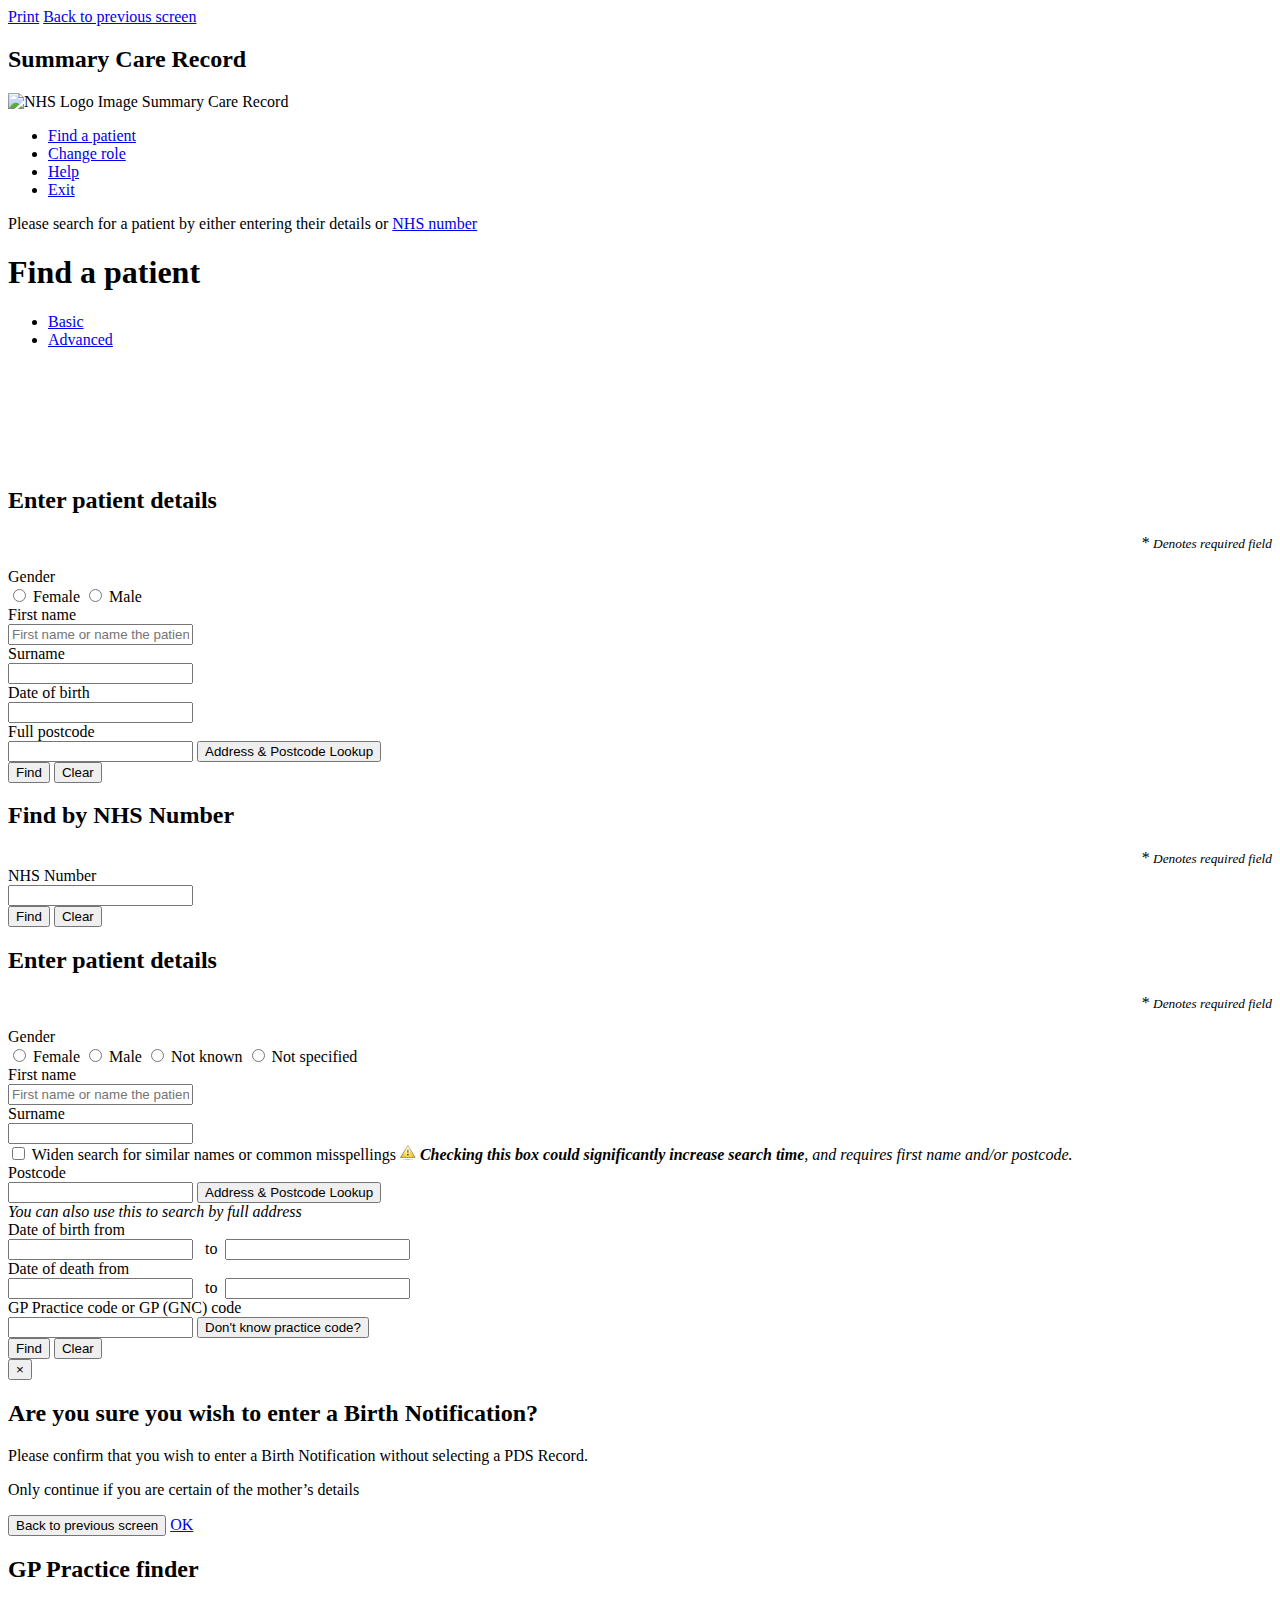
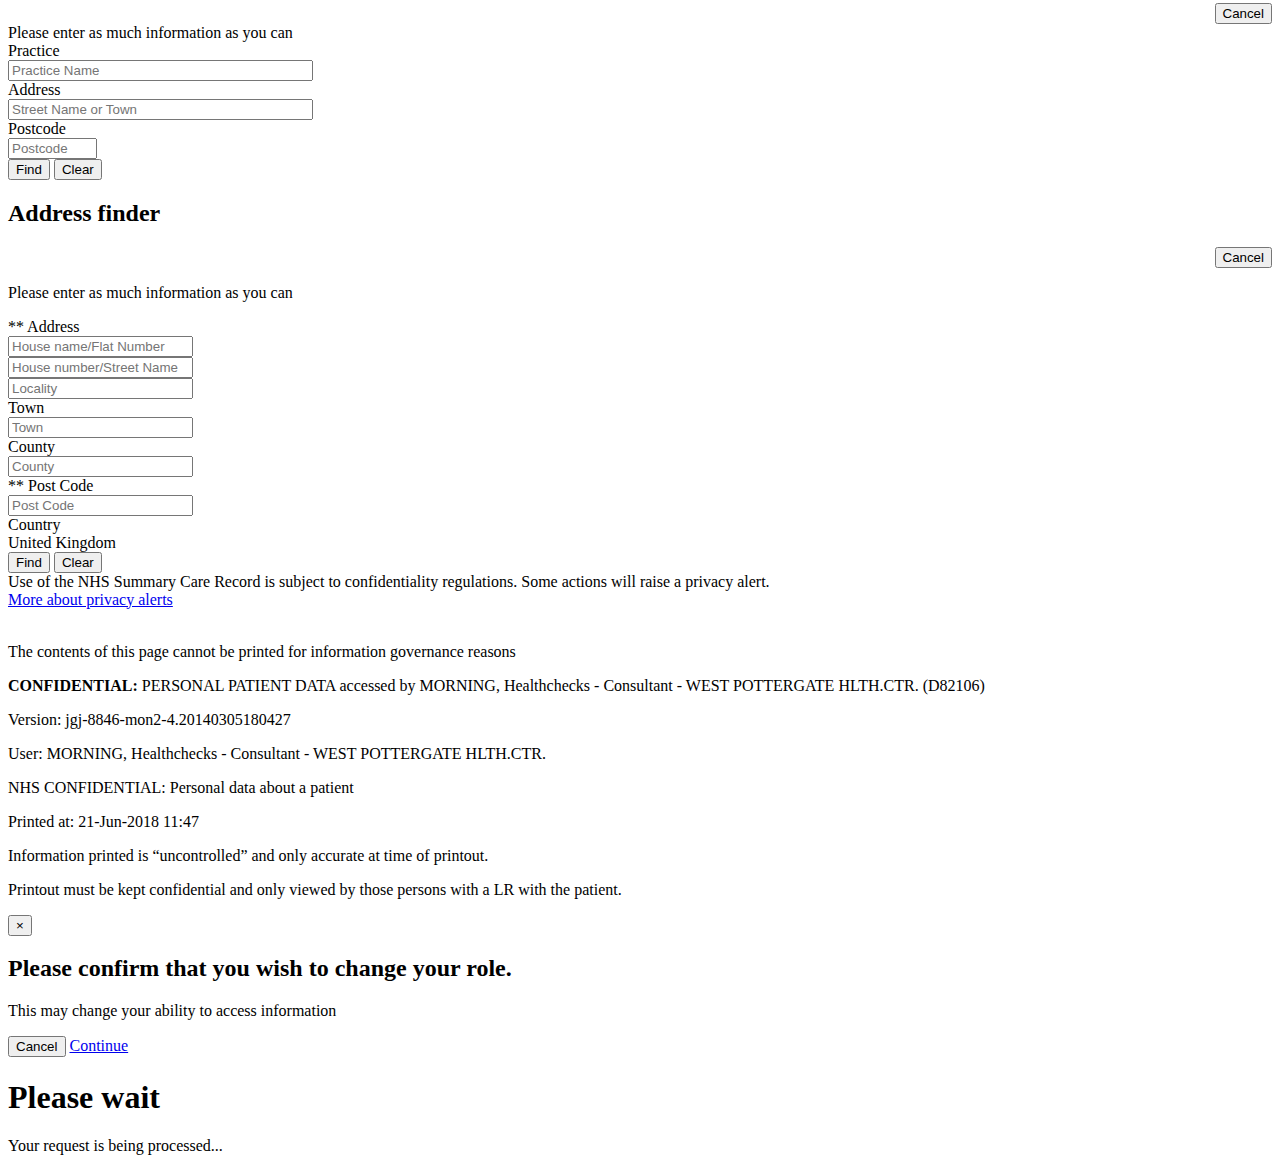
==== index.html @ 4c6b4b84 "v1" ====
<!DOCTYPE html>
<html>
    <head>
        <meta charset="utf-8" />
        <meta http-equiv="Pragma" content="no-cache" />
        <meta http-equiv="Cache-Control" content="no-cache, no-store, must-revalidate" />
        <meta http-equiv="Expires" content="0" />
        <!--[if lt IE 9]>
        <meta http-equiv="X-UA-Compatible" content="IE=7" />
        <![endif]-->
        <meta scra-help-link="patientsearch" />
        <meta patient-details="" />

        <title>NHS Summary Care Record - Find a patient</title>

        <link rel="shortcut icon" href="/summarycarerecord/common/static/img/favicon.ico"/>
        
        <link type="text/css" href="/summarycarerecord/common/static/css/bootstrap-2.3.2.css" rel="stylesheet"  media="all" />
        
        
        <link type="text/css" href="/summarycarerecord/common/static/css/bootstrap-2.3.2.css" rel="stylesheet"  media="all" />
        
        <link type="text/css" href="/summarycarerecord/static/css/bootstrap-overrides.css" rel="stylesheet"  media="all" />
        
        <link type="text/css" href="/summarycarerecord/common/static/css/lib/jquery.ui.core-1.10.4.css" rel="stylesheet"  media="all" />
        
        <link type="text/css" href="/summarycarerecord/common/static/css/lib/jquery.ui.datepicker-1.10.4.css" rel="stylesheet"  media="all" />
        
        <link type="text/css" href="/summarycarerecord/common/static/css/lib/jquery.ui.theme.smoothness-1.10.4.css" rel="stylesheet"  media="all" />
        
        <link type="text/css" href="/summarycarerecord/common/static/css/lib/jquery.ui.accordion-1.10.4.css" rel="stylesheet"  media="all" />
        
        <link type="text/css" href="/summarycarerecord/common/static/css/lib/font-awesome-3.2.1.css" rel="stylesheet"  media="all" />
        
        <link type="text/css" href="/summarycarerecord/static/css/master.css" rel="stylesheet"  media="all" />
        
        <link type="text/css" href="/summarycarerecord/static/css/master-ie10.css" rel="stylesheet"  media="all" />
        
        <link type="text/css" href="/summarycarerecord/static/css/gpsummary.css" rel="stylesheet"  media="all" />
        
        <link type="text/css" href="/summarycarerecord/static/css/gpconnect.css" rel="stylesheet"  media="all" />
        
        <link type="text/css" href="/summarycarerecord/static/css/jquery.pageslide-2.0.css" rel="stylesheet"  media="all" />
        
        <link type="text/css" href="/summarycarerecord/static/css/indicators.css" rel="stylesheet"  media="all" />
        
        <!--[if IE 7]>
            
            <link type="text/css" href="/summarycarerecord/common/static/css/lib/font-awesome-ie7-3.2.1.css" rel="stylesheet"  media="all" />
            
            <link type="text/css" href="/summarycarerecord/static/css/master-ie7.css" rel="stylesheet"  media="all" />
            
            <link type="text/css" href="/summarycarerecord/static/css/bootstrap-ie7buttons.css" rel="stylesheet"  media="all" />
            
        <![endif]-->
        
        <link type="text/css" href="/summarycarerecord/common/static/css/lib/jquery.dataTables-1.10.3.css" rel="stylesheet"  media="screen" />
        
        <link type="text/css" href="/summarycarerecord/static/css/jquery.dataTables.css" rel="stylesheet"  media="screen" />
        
        <link type="text/css" href="/summarycarerecord/static/css/DT_bootstrap.css" rel="stylesheet"  media="screen" />
        

        
        
        <link type="text/css" href="/summarycarerecord/static/css/print-disabled.css" rel="stylesheet"  media="print" />
        
        
        
        
        

        
        <script type="text/javascript" src="/summarycarerecord/common/static/js/lib/ba-debug-0.4.js"></script>
        
        <script type="text/javascript" src="/summarycarerecord/common/static/js/lib/jquery-1.9.1.js"></script>
        
        <script type="text/javascript" src="/summarycarerecord/common/static/js/lib/bootstrap-2.3.2.js"></script>
        
        <script type="text/javascript" src="/summarycarerecord/common/static/js/lib/jquery.ui.core-1.10.4.js"></script>
        
        <script type="text/javascript" src="/summarycarerecord/common/static/js/lib/jquery.ui.widget-1.10.4.js"></script>
        
        <script type="text/javascript" src="/summarycarerecord/common/static/js/lib/jquery.ui.accordion-1.10.4.js"></script>
        
        <script type="text/javascript" src="/summarycarerecord/common/static/js/lib/jquery.ui.datepicker-1.10.4.js"></script>
        
        <script type="text/javascript" src="/summarycarerecord/common/static/js/lib/jquery.dataTables-1.10.3.js"></script>
        
        <script type="text/javascript" src="/summarycarerecord/static/js/lib/DT_bootstrap.js"></script>
        
        <script type="text/javascript" src="/summarycarerecord/common/static/js/lib/jquery.placeholder-2.0.7.js"></script>
        
        <script type="text/javascript" src="/summarycarerecord/common/static/js/lib/jquery-scrollto-1.4.4.js"></script>
        
        <script type="text/javascript" src="/summarycarerecord/common/static/js/spine/browser.js"></script>
        

        
            <script type="text/javascript" src="/summarycarerecord/static/js/scr/pharmacyfinder.js"></script>
        

        
        <script type="text/javascript">
            var sessionUserId="093895563513";
            var sessionTokenId="9c147691-9f4c-482c-80b7-1f2ef3a5b60c";
        </script>
        
        <script async type="text/javascript" src="/summarycarerecord/sessionexpiry/static/js/jquery-session-state.js"></script>
        
        
      

        
        
        <p id="errorsMsg" aria-hidden="true" style="display: none;"></p>
    </head>
    <body>
        <div id="print-preview-controls" class="print-preview-only">
            <a href="#" id="printLink" class="btn btn-small btn-right-space" title="Print page" name="Print page">Print</a>
            <a href="#" id="closePrintPreviewLink" class="btn btn-small" title="Close print preview" name="Close print preview">Back to previous screen</a>
            
            
        </div>
        
        <div id="header" class="navbar navbar-fixed-top">
            <div class="navbar-inner">
                <div class="container-fluid">
                    <div class="pull-left print-only">
                        <h2 id="print-title" tabindex="0">
                            
                            Summary Care Record
                            
                        </h2>
                    </div>
                    <img class="navbar-nhslogo pull-right" 
                    src="/summarycarerecord/common/static/img/NHS_Logo.gif" 
                    width="53" height="26"
                    alt="NHS Logo Image" />
                    <span class="brand">Summary Care Record</span>
                    <ul class="nav print-disabled" role="navigation" aria-label="main menu">
                         
        
    
        <li><a href="/summarycarerecord/patientsearch" id="BasicSearch"   class="globalLinksText globalLinksTextLast" >Find a patient</a></li>
    
    
    
    
        
            <li><a id="Changerole" href="/summarycarerecord/changerole" class="globalLinksText globalLinksTextLast">Change role</a></li>
        
    
    
    
    
    
    
    <li><a href="#" id="HelpLinkGlobal"   class="globalLinksText globalLinksTextLast" title="Help screen will open in new window">Help</a></li>
    
    
    
    
        <li><a href="/summarycarerecord/logout" id="Exit"   class="globalLinksText globalLinksTextLast" >Exit</a></li>
    


                    </ul>
                </div>
            </div>
        </div>
        
        <div id="content">
            
            
            
            <div id="masterHeader" class="gradientBackgroundAlt1">
                
                
                <div id="masterHeaderBlock" class="container-fluid print-disabled">
                    
<div class="row-fluid" role="banner">
    <p  tabindex="0" class="lead pull-right">Please search for a patient by either entering their details or <a href="#nhsNumber" id="linkNHSFocus">NHS number</a></p>
    <h1 tabindex="0">Find a patient</h1>
</div>
<div id="primary-tabs" class="row-fluid print-disabled" role="navigation">
    <div class="span12">
        <ul id="searchTabs" class="nav nav-tabs" role="tablist">
            <li><a href="#basicsearch" data-toggle="tab" id='basicTab' aria-describedby="basictab_desc" role="tab">Basic</a></li> 
            <li><a href="#advancedsearch" data-toggle="tab" id='advancedTab' aria-describedby="advancedtab_desc" role="tab">Advanced</a></li>
            
            
        </ul>
        <div id="basictab_desc" aria-hidden="true" style="display: none;">Basic Search Tab</div>
        <div id="advancedtab_desc" aria-hidden="true" style="display: none;">Advanced Search Tab</div>
        <div id="postcodetab_desc" aria-hidden="true" style="display: none;">Postcode Search Tab</div>
        <div id="allocatetab_desc" aria-hidden="true" style="display: none;">Allocate Tab</div>
    </div>
</div>

                </div>
                
                <div class="container-fluid flashBanner-container">
                    <div id="flashBanner" class="print-disabled">
                        



    




    




    




    




    




    




    




    

                    </div>
                </div>
            </div>            
            <div id="masterBody" class="container-fluid" style="padding-top: 102px;">

                
<div class="row-fluid">
    <span class="span7" id="leftPanel">
        



<div class="tab-content">
    <div class="tab-pane active" id="basicsearch" role="tabpanel">
        




<div class="well well-small ">


    
    <div class="row-fluid container-header">
    <div class="span6">
        <h2 tabindex="0">Enter patient details</h2>
        
    </div>
    <div class="span6" style="text-align: right;">
        
        <p class="text-right"><em class="highlight">*</em> <em><small>Denotes required field</small></em></p>
    
    </div>
</div>
    <form id="basicSearchForm" name="BasicSearch" method="post" action="/summarycarerecord/patientsearch" autocomplete="off" class="form-horizontal">
        <input type="hidden" name="sessionTokenId" value="9c147691-9f4c-482c-80b7-1f2ef3a5b60c">

        <input type="hidden" name="addressPaf" value="" id="addressPaf_basicsearch" />
        <input type="hidden" name="addressSummary" value="" id="addressSummary_basicsearch" />    
        

<div id="gender_basicsearch_row" class="control-group">
    <label class="control-label mandatory" for="gender_basicsearch">
       
        Gender
    </label>
    <div class="controls">
        
        
        
        
            <label class="radio inline">
                <input aria-required="true" id="gender_basicsearch-0" name="gender_basicsearch" type="radio" value="2">
                <label for="gender_basicsearch-0">Female</label>
            </label>
        
            <label class="radio inline">
                <input aria-required="true" id="gender_basicsearch-1" name="gender_basicsearch" type="radio" value="1">
                <label for="gender_basicsearch-1">Male</label>
            </label>
        
        
    </div>
</div>
        

<div id="givenname_basicsearch_row" class="control-group">
    <label id="givenname_basicsearch_label" class="control-label  " for="givenname_basicsearch">
        
        First name
    </label>
    <div class="controls">
      
      
      
      <input class="input-xxlarge" id="givenname_basicsearch" maxlength="35" name="givenname" placeholder="First name or name the patient is known by" title="First name or name the patient is known by" type="text" value="">
      
      
      
    </div>
</div>
        

<div id="surname_basicsearch_row" class="control-group">
    <label id="surname_basicsearch_label" class="control-label mandatory " for="surname_basicsearch">
        
        Surname
    </label>
    <div class="controls">
      
        
      
      
      
      <input aria-required="true" class="input-xxlarge" id="surname_basicsearch" maxlength="35" name="surname" type="text" value="">
      
      
      
    </div>
</div>
        

<div id="dateofbirth_basicsearch_row" class="control-group">
    <label id="dateofbirth_basicsearch_label" class="control-label mandatory " for="dateofbirth_basicsearch">
        
        Date of birth
    </label>
    <div class="controls">
      
        
      
      
        
        
        <div id="dateofbirth_basicsearch_info" aria-hidden="true" style="display: none;">
            Enter a date in numeric format, for example 12 space 04 space 2013 for the 12th of April 2013
        </div>
       
      
      <input aria-describedby="dateofbirth_basicsearch_info" aria-required="true" class="input-small" id="dateofbirth_basicsearch" maxlength="11" name="dateofbirth" type="text" value="" datepicker='dateofbirth_basicsearch'>
      
      
      
    </div>
</div>
        

<div id="postcode_basicsearch_row" class="control-group">
    <label id="postcode_basicsearch_label" class="control-label  " for="postcode_basicsearch">
        
        Full postcode
    </label>
    <div class="controls">
      
      
      
      <input class="input-small" id="postcode_basicsearch" maxlength="8" name="postcode" type="text" value="">
      
            <input type="button" name="postcodeLookupBtn" id="postcodeLookupBtn_basicsearch" class="btn btn-link postcodelookup" value="Address &amp; Postcode Lookup">
            <span class="help-block" id="addresssummary_basicsearch"></span>
        
      
      
    </div>
</div>

        <div class="form-actions">
          <input name="basicSearchBtn" id="basicSearchBtn" type="submit"  title="Search for the patient" class="btn btn-primary " value="Find"/>
          <input name="clearBasicSearchBtn" id="clearBasicSearchBtn" type="button" title="Clear" class="btn btn-link" value="Clear"/>
        </div>
    </form>

</div>
        




<div class="well well-small ">


    
    <div class="row-fluid container-header">
    <div class="span6">
        <h2 tabindex="0">Find by NHS Number</h2>
        
    </div>
    <div class="span6" style="text-align: right;">
        
        <em class="highlight">*</em> <em><small>Denotes required field</small></em>
    
    </div>
</div>
    <form id="nhsNumberSearchForm" name="NhsNumberSearch" method="post" action="/summarycarerecord/nhsnumberpatientsearch" autocomplete="off" class="form-horizontal">
        <input type="hidden" name="sessionTokenId" value="9c147691-9f4c-482c-80b7-1f2ef3a5b60c">
        

<div id="nhsNumber_row" class="control-group">
    <label id="nhsNumber_label" class="control-label mandatory " for="nhsNumber">
        
        NHS Number
    </label>
    <div class="controls">
      
        
      
      
      
      <input aria-required="true" class="input-small" id="nhsNumber" maxlength="12" name="nhsNumber" type="text" value="">
      
      
      
    </div>
</div>
        <div class="form-actions">
          <input name="nhsNumberSearchBtn" id="nhsNumberSearchBtn" type="submit"  title="Search for the patient" class="btn btn-primary " value="Find"/>
          <input name="nhsNumberClearBtn" id="nhsNumberClearBtn" type="button" title="Clear" class="btn btn-link" value="Clear"/>
        </div>
    </form>

</div>
    </div>
    <div class="tab-pane " id="advancedsearch" role="tabpanel">
        
<div class="well well-small ">


    <div class="row-fluid container-header">
    <div class="span6">
        <h2 tabindex="0">Enter patient details</h2>
        
    </div>
    <div class="span6" style="text-align: right;">
        <p class="text-right"><em class="highlight">*</em> <em><small>Denotes required field</small></em></p>
    </div>
</div><form id="advancedSearchForm" name="AdvancedSearch" method="post" action="/summarycarerecord/advancedpatientsearch" autocomplete="off" class="form-horizontal">
        <input type="hidden" name="sessionTokenId" value="9c147691-9f4c-482c-80b7-1f2ef3a5b60c">

        <input type="hidden" name="addressPaf" value="" id="addressPaf_advancedsearch" />
        <input type="hidden" name="addressSummary" value="" id="addressSummary_advancedsearch" />
        <input type="hidden" name="practiceSummary" value="None" id="practiceSummary" />
        

<div id="gender_advancedsearch_row" class="control-group">
    <label class="control-label mandatory" for="gender_advancedsearch">
       
        Gender
    </label>
    <div class="controls">
        
        
        
        
            <label class="radio inline">
                <input aria-required="true" id="gender_advancedsearch-0" name="gender" type="radio" value="2">
                <label for="gender_advancedsearch-0">Female</label>
            </label>
        
            <label class="radio inline">
                <input aria-required="true" id="gender_advancedsearch-1" name="gender" type="radio" value="1">
                <label for="gender_advancedsearch-1">Male</label>
            </label>
        
            <label class="radio inline">
                <input aria-required="true" id="gender_advancedsearch-2" name="gender" type="radio" value="0">
                <label for="gender_advancedsearch-2">Not known</label>
            </label>
        
            <label class="radio inline">
                <input aria-required="true" id="gender_advancedsearch-3" name="gender" type="radio" value="9">
                <label for="gender_advancedsearch-3">Not specified</label>
            </label>
        
        
    </div>
</div>
        <div class="groupArea">

<div id="givenname_advancedsearch_row" class="control-group">
    <label id="givenname_advancedsearch_label" class="control-label  " for="givenname_advancedsearch">
        
        First name
    </label>
    <div class="controls">
      
      
      
      <input class="input-xxlarge" id="givenname_advancedsearch" maxlength="35" name="givenname" placeholder="First name or name the patient is known by" title="First name or name the patient is known by" type="text" value="">
      
      
      
    </div>
</div>

<div id="surname_advancedsearch_row" class="control-group">
    <label id="surname_advancedsearch_label" class="control-label mandatory " for="surname_advancedsearch">
        
        Surname
    </label>
    <div class="controls">
      
        
      
      
      
      <input aria-required="true" class="input-xxlarge" id="surname_advancedsearch" maxlength="35" name="surname" type="text" value="">
      
      
      
    </div>
</div>
<div class="control-group">
    <div class="controls">
        <input type="checkbox" id="widenSearch" name="widenSearch" alt="Widen search for similar names or common misspellings" 
                 title="Widen search for similar names or common misspellings">
        
        <label>
            Widen search for similar names or common misspellings
        </label>
        <span class="help-block" tabindex="0">
                    <img src="static/images/warning_icon_very_small.gif" class="" id="smallWarning" alt="warning" title="warning"/>
                    <em><strong>Checking this box could significantly increase search time</strong>, and requires first name and/or postcode.</em>
                </span>
    </div>
</div></div>

<div id="postcode_advancedsearch_row" class="control-group">
    <label id="postcode_advancedsearch_label" class="control-label  " for="postcode_advancedsearch">
        
        Postcode
    </label>
    <div class="controls">
      
      
      
      <input class="input-small" id="postcode_advancedsearch" maxlength="8" name="postcode" type="text" value="">
      <span class="addressAndPostcodeLookup">
                <input type="button" name="postcodeLookupBtn" id="postcodeLookupBtn_advancedsearch" class="btn btn-link postcodelookup" value="Address &amp; Postcode Lookup">
                <br/>
                <em>You can also use this to search by full address</em>
            </span>
            <span class="help-block" id="addresssummary_advancedsearch"></span>
      
      
    </div>
</div>

<div id="dateofbirthfrom_row" class="control-group">
    <label class="control-label mandatory" for="dateofbirthfrom">
        
        Date of birth from
    </label>
    
    <div class="controls">
        
        
      <input aria-describedby="dateofbirthfrom_info" class="input-small" id="dateofbirthfrom" maxlength="11" name="dateOfBirthFrom" type="text" value="" datepicker='dateofbirthfrom'>
      
      &nbsp;&nbsp;<label for="dateofbirthto">to</label>&nbsp;
      <input aria-describedby="dateofbirthfrom_info" class="input-small" id="dateofbirthto" maxlength="11" name="dateOfBirthTo" type="text" value="" datepicker='dateofbirthto'>
      
      
      
        <div id="dateofbirthfrom_info" aria-hidden="true" style="display: none;">
            Enter a date in numeric format, for example 12 space 04 space 2013 for the 12th of April 2013
        </div>
    </div>
</div>

<div id="dateofdeathfrom_row" class="control-group">
    <label class="control-label " for="dateofdeathfrom">
        
        Date of death from
    </label>
    
    <div class="controls">
        
        
      <input aria-describedby="dateofdeathfrom_info" class="input-small" id="dateofdeathfrom" maxlength="11" name="dateOfDeathFrom" type="text" value="" datepicker='dateofdeathfrom'>
      
      &nbsp;&nbsp;<label for="dateofdeathto">to</label>&nbsp;
      <input aria-describedby="dateofdeathfrom_info" class="input-small" id="dateofdeathto" maxlength="11" name="dateOfDeathTo" type="text" value="" datepicker='dateofdeathto'>
      
      
      
        <div id="dateofdeathfrom_info" aria-hidden="true" style="display: none;">
            Enter a date in numeric format, for example 12 space 04 space 2013 for the 12th of April 2013
        </div>
    </div>
</div>

<div id="practicecode_row" class="control-group">
    <label id="practicecode_label" class="control-label  " for="practicecode">
        
        GP Practice code or GP (GNC) code
    </label>
    <div class="controls">
      
      
      
      <input class="input-small" id="practicecode" maxlength="8" name="practiceCode" type="text" value="">
      <input type="button" name="practiceLookupBtn" id="practiceLookupBtn" class="btn btn-link practicelookup" value="Don't know practice code?">
                <span class="help-block" id="practicesummary"></span>
            
      
      
    </div>
</div><div class="form-actions">
          <input name="advancedSearchBtn" id="advancedSearchBtn" type="submit"  title="Search for the patient" class="btn btn-primary " value="Find"/>
          <input name="advancedSearchClearBtn" id="advancedSearchClearBtn" type="submit" title="Clear" class="btn btn-link" value="Clear"/>
        </div>
    </form>
</div>
    </div>
    
     
<input type="hidden" name="activeTab" value="basicsearch" id="activeTab" />
<input type="hidden" name="allocateEnabled" value="" id="allocateEnabled" />
</div>
<div id="proceedToBirthNotificationModal" class="modal hide print-disabled" role="dialog" tabindex="-1" data-backdrop="static">
        <div class="modal-header">
            <button type="button" class="close" data-dismiss="modal" aria-hidden="true" aria-label="close dialog">×</button>
            <h2 tabindex="0">Are you sure you wish to enter a Birth Notification?</h2>
        </div>
        <div class="modal-body" tabindex="0">
            <p>Please confirm that you wish to enter a Birth Notification without selecting a PDS Record.</p>
            <p>Only continue if you are certain of the mother’s details</p>
        </div>
        <div class="modal-footer">
            <button class="btn btn-link" data-dismiss="modal">Back to previous screen</button>
            <a class="btn btn-primary" href="/summarycarerecord/birthnotification?patientKnown=False" id="birthNotificationPatientOk">OK</a>
        </div>
    </div>


    </span>
    <span class="span5" id="sidePanel">
        
    <style>
      #sidePanel {position: static!important; right: 10px;}
      .help-panel {display: none;}
    </style>

    




<div id="practiceFinderContainer" name="practiceFinderContainer">
<form id="practiceFinderForm" name="PracticeCodeFinder" method="post" autocomplete="off">
    <input type="hidden" name="sessionTokenId" value="9c147691-9f4c-482c-80b7-1f2ef3a5b60c">



    
<div id="practiceFinderPanel" class="well well-small lightGroupContainer">


    
    <div class="form-horizontal" style="padding:0px;">
        <div class="row-fluid container-header">
    <div class="span6">
        <h2 tabindex="0">GP Practice finder</h2>
        
    </div>
    <div class="span6" style="text-align: right;">
        
            <input name="practiceFinderCancelBtn" id="practiceFinderCancelBtnSearch" type="button" title="Cancel" class="btn btn-link" value="Cancel">
        
    </div>
</div>
        <div class="row-fluid" tabindex="0">
            <span class="">Please enter as much information as you can</span>
        </div>
        
        <div class="form-horizontal">
        
            

<div id="practicename_row" class="control-group">
    <label id="practicename_label" class="control-label  " for="practicename">
        
        Practice
    </label>
    <div class="controls">
      
      
      
      <input class="input-xxlarge" id="practicename" maxlength="40" name="practiceName" placeholder="Practice Name" size="35" title="Practice Name" type="text" value="">
       
      
      
    </div>
</div>
            

<div id="practiceaddress_row" class="control-group">
    <label id="practiceaddress_label" class="control-label  " for="practiceaddress">
        
        Address
    </label>
    <div class="controls">
      
      
      
      <input class="input-xxlarge" id="practiceaddress" maxlength="40" name="practiceAddress" placeholder="Street Name or Town" size="35" title="Street Name or Town" type="text" value="">
       
      
      
    </div>
</div>
            

<div id="practicepostcode_row" class="control-group">
    <label id="practicepostcode_label" class="control-label  " for="practicepostcode">
        
        Postcode
    </label>
    <div class="controls">
      
      
      
      <input class="input-small" id="practicepostcode" maxlength="8" name="practicePostCode" placeholder="Postcode" size="8" title="Postcode" type="text" value="">
       
      
      
    </div>
</div>
    
            <div class="form-actions">
                <input name="practiceCodeFinderFindBtn" id="practiceCodeFinderFindBtn" type="submit"  title="Find GP practice" class="btn btn-primary " value="Find"/>
                <input name="practiceFinderClearBtn" id="practiceFinderClearBtn" type="button" title="Clear" class="btn btn-link" value="Clear">
            </div>
        
    </div>
    </div>
    
</div>

<div id="dummyFlashBannerPractice" style="display:none;">
 



    




    




    




    




    




    




    




    

</div>    

</form>
</div>
    




<div id="addressFinderContainer" name="addressFinderContainer">
<form id="addressFinderForm" name="AddressFinder" method="post" autocomplete="off">
    <input type="hidden" name="sessionTokenId" value="9c147691-9f4c-482c-80b7-1f2ef3a5b60c">



    
<div id="addressFinderPanel" class="well well-small lightGroupContainer">


    
    <div class="form-horizontal" style="padding:0px;">
        <div class="row-fluid container-header">
    <div class="span6">
        <h2 tabindex="0">Address finder</h2>
        
    </div>
    <div class="span6" style="text-align: right;">
        
            <input name="addressFinderCancelBtn" id="addressFinderCancelBtnSearch" type="button" title="Cancel" class="btn btn-link" value="Cancel">
        
    </div>
</div>
        <div class="row-fluid" tabindex="0">
            <p>Please enter as much information as you can</p>
                <p id="addressFinderDescription"></p>
        </div>
    
        <div class="form-horizontal">
            

<div id="address1_row" class="control-group">
    <label id="address1_label" class="control-label  " for="address1">
        
        ** Address
    </label>
    <div class="controls">
      
      
      
      <input class="input-xxlarge" id="address1" maxlength="35" name="address1" placeholder="House name/Flat Number" title="House name/Flat Number" type="text" value="">
      
      
      
    </div>
</div>
            

<div id="address2_row" class="control-group">
    <label id="address2_label" class="control-label  " for="address2">
        
        
    </label>
    <div class="controls">
      
      
      
      <input class="input-xxlarge" id="address2" maxlength="35" name="address2" placeholder="House number/Street Name" title="House number/Street Name" type="text" value="">
      
      
      
    </div>
</div>
            

<div id="address3_row" class="control-group">
    <label id="address3_label" class="control-label  " for="address3">
        
        
    </label>
    <div class="controls">
      
      
      
      <input class="input-xxlarge" id="address3" maxlength="35" name="address3" placeholder="Locality" title="Locality" type="text" value="">
      
      
      
    </div>
</div>
            

<div id="town_row" class="control-group">
    <label id="town_label" class="control-label mandatory " for="town">
        
        Town
    </label>
    <div class="controls">
      
        
      
      
      
      <input aria-required="true" class="input-xxlarge" id="town" maxlength="35" name="town" placeholder="Town" title="Town" type="text" value="">
      
      
      
    </div>
</div>
            

<div id="county_row" class="control-group">
    <label id="county_label" class="control-label  " for="county">
        
        County
    </label>
    <div class="controls">
      
      
      
      <input class="input-xxlarge" id="county" maxlength="35" name="county" placeholder="County" title="County" type="text" value="">
      
      
      
    </div>
</div>
            

<div id="postcode_row" class="control-group">
    <label id="postcode_label" class="control-label  " for="postcode">
        
        ** Post Code
    </label>
    <div class="controls">
      
      
      
      <input class="input-small" id="postcode" maxlength="8" name="postcode" placeholder="Post Code" title="Post Code" type="text" value="">
      
      
      
    </div>
</div>
            <div class="control-group">
                <label class="control-label" tabindex="0">
                    Country
                </label>
                <div class="controls" tabindex="0">
                    <span class="input-block-level uneditable-input">United Kingdom</span>
                </div>
            </div>
    
            <div class="form-actions">
              <input name="addressFinderFindBtn" id="addressFinderFindBtn" type="submit"  title="Find address from gazetteer" class="btn btn-primary " value="Find"/>           
              <input name="addressFinderClearBtn" id="addressFinderClearBtn" type="button" title="Clear" class="btn btn-link" value="Clear">
            </div>
        </div>
    </div>
    
</div>

<div id="dummyFlashBannerAddress" style="display:none;">
 



    




    




    




    




    




    




    




    

</div>    

</form>
</div>






    


<div id="searchHelp" class="well well-small lightGroupContainer help-panel help-popup">


    
    <div id="basicSearchHelp" class="altHelp">
        <div class="row-fluid container-header">
    <div class="span12">
        <h2 tabindex="0">Tips on finding a patient using Basic search</h2>
    </div>
    
        
</div>  
        <div class="row-fluid" tabindex="0">
        <p>
            <ul>
                <li><a href="#generalsearchtips">General search tips</a></li>
                <li><a href="#surnametips">Surname tips</a></li>
                <li><a href="#datetips">Date tips</a></li>
                <li><a href="#firstnametips">First name tips</a></li>
                <li><a href="#addressfindertips">Address finder tips</a></li>
            </ul>
        </div>
        <hr/>
        Need more help?
        <p>
        <div class="row-fluid arrowIcon heavyText">
            <a href="#findpatientbasic">Help with this screen</a>
        </div>
        <div class="row-fluid arrowIcon heavyText">
            <a href="#patientsearch">Tell me more about searching</a>
        </div>        
    </div>
    <div id="advancedSearchHelp" class="altHelp">
        <div class="row-fluid container-header">
    <div class="span12">
        <h2 tabindex="0">Tips on finding a patient using Advanced search</h2>
    </div>
    
        
</div>  
        <div class="row-fluid" tabindex="0">
        <p>
            <ul>
                <li><a href="#advancedsearchtips">Advanced search tips</a></li>
                <li><a href="#broadensearch">Broaden search tips</a></li>
                <li><a href="#narrowsearch">Narrow search tips</a></li>
                <li><a href="#addressfindertips">Address finder tips</a></li>
                <li><a href="#gppracticefinderhintsandtips">GP practice finder tips</a></li>
            </ul>
        </div>
        <hr/>
        Need more help?
        <p>
        <div class="row-fluid arrowIcon heavyText">
            <a href="#findpatientadvanced">Help with this screen</a>
        </div>
        <div class="row-fluid arrowIcon heavyText">
            <a href="patientsearch">Tell me more about searching</a>
        </div>
    </div>
    <div id="postcodeSearchHelp" class="altHelp">
        <div class="row-fluid container-header">
    <div class="span12">
        <h2 tabindex="0">Tips on finding a patient using Postcode search</h2>
    </div>
    
        
</div>  
        <div class="row-fluid" tabindex="0">
        <p>
            <ul>
                <li>Enter a postcode either with or without a space</li>
                <li><a href="#searchingbyhouseholdaddressamppostcodelookup">Searching by household</a></li>
                <li><a href="#searchingbypostcodeonly">Searching by postcode only</a></li>
                <li><a href="#usingeffectivedatesinasearch">Using effective dates in a search</a></li>
            </ul>
        </div>
        <hr/>
        Need more help?
        <p>
        <div class="row-fluid arrowIcon heavyText">
            <a href="findpatientpostcode">Help with this screen</a>
        </div>
        <div class="row-fluid arrowIcon heavyText">
            <a href="#patientsearch">Tell me more about searching</a>
        </div>
    </div>
    <div id="allocateSearchHelp" class="altHelp">
        <div class="row-fluid container-header">
    <div class="span12">
        <h2 tabindex="0">Tips on allocating an NHS Number for Mother</h2>
    </div>
    
        
</div>  
        <div class="row-fluid" tabindex="0">
            <p>After performing a trace for a mother, if the mother’s record is not found
            it is possible to allocate a new NHS Number for the mother.</p>
            
            <p>Note: All possible traces for the mother’s record must be performed before 
            allocation of an NHS Number. A new NHS Number should only be allocated when the 
            user is confident that there is no existing PDS Record.</p>
            
            <p>Only SCRa users with the correct access rights can Allocate an NHS Number.
            This process will create a new PDS Record that can be used for the mother. </p>
        </div>
        <hr/>
        Need more help?
        <p>
        <div class="row-fluid arrowIcon heavyText">
            <a href="findpatientallocate">Help with this screen</a>
        </div>
    </div>


</div>

<div class="privacy-alert">
    <div class="privacy-alert-inner">
        <div class="warningIcon">
            Use of the NHS Summary Care Record is subject to confidentiality regulations.
            Some actions will raise a privacy alert.
        </div>
        <div class="row-fluid arrowIcon heavyText help-popup">
            <a href="#alerts">More about privacy alerts</a>
        </div>
    </div>
</div>

    </span>
</div>

                    
                
                
                    
            </div>

            
            
        </div>
        
        <div id="content-print-disabled" class="print-only">
            <div class="container-fluid">
                <div class="row-fluid">
                    <div class="span12">
                        <p class="text-center"><br>The contents of this page cannot be printed for information governance reasons</p>
                    </div>
                </div>
            </div>
        </div>
        
        <div id="footer" class="navbar-fixed-bottom">
            
                

<div id="footer-screen" class="footer print-disabled" tabindex="0">
    <p class="pull-left"><strong>CONFIDENTIAL: </strong>PERSONAL PATIENT DATA accessed by MORNING, Healthchecks - Consultant - WEST POTTERGATE HLTH.CTR. (D82106)</p>
    <p class="pull-right">Version: jgj-8846-mon2-4.20140305180427</p>
</div>

<div id="footer-print" class="print-only" tabindex="0"> 
    <p class="heavyText">User: MORNING, Healthchecks - Consultant - WEST POTTERGATE HLTH.CTR.</p>
    <p class="heavyText">NHS CONFIDENTIAL: Personal data about a patient</p>
    <p class="heavyText">Printed at: 21-Jun-2018 11:47</p> 
    <p class="heavyText">Information printed is “uncontrolled” and only accurate at time of printout.</p>
    <p class="heavyText">Printout must be kept confidential and only viewed by those persons with a LR with the patient.</p>
</div>
            
        </div>

        <div id="changeRoleModal" class="modal hide print-disabled" role="dialog" tabindex="-1" data-backdrop="static">
        <div class="modal-header">
            <button type="button" class="close" data-dismiss="modal" aria-label="close dialog">×</button>
            <h2 tabindex="0">Please confirm that you wish to change your role.</h2>
        </div>
        <div class="modal-body" tabindex="0">
            <p>This may change your ability to access information</p>
        </div>
        <div class="modal-footer">
            <button class="btn btn-link" data-dismiss="modal">Cancel</button>
            <a href="/summarycarerecord/changerole" class="btn btn-primary">Continue</a>
        </div>
    </div>
        <div id="loadingModal" class="modal hide print-disabled" data-backdrop="static" data-keyboard="false" role="dialog">
        <div class="modal-header">
            <h1><strong>Please wait</strong></h1>
        </div>
        <div class="modal-body">
            <p>Your request is being processed...</p>
            <div class="loading-bar"></div>
        </div>
    </div>
        

        
            
        

        <!-- Accessibility error reader --> 
        <div id="errorsAlert" role="alert" aria-live="assertive" atomic="true" style="font-size:0px; position: absolute; left:-999px; width: 1em; overflow: hidden;"></div>

        <!-- Third-party libraries -->
        <!--[if lt IE 9]>
        
        <script async type="text/javascript" src="/summarycarerecord/static/js/scr/ie-comp.js"></script>
        
        <script async type="text/javascript" src="/summarycarerecord/static/js/lib/json3-3.2.5.min.js"></script>
        
        <![endif]-->
        <script type="text/javascript">
            // prepare dynamic information needed by static files
            if (typeof scr === "undefined") scr = {};
            if (typeof scr.util === "undefined") scr.util = {};
            scr.util.AJAX_SESSION_URL = '/summarycarerecord/ajaxsession';
        </script>
                
        
        <script type="text/javascript" src="/summarycarerecord/static/js/scr/util.js"></script>
        
        <script type="text/javascript" src="/summarycarerecord/static/js/scr/print.js"></script>
        
        <script type="text/javascript" src="/summarycarerecord/static/js/scr/search.js"></script>
        
        <script type="text/javascript" src="/summarycarerecord/static/js/scr/reviewdialogobject.js"></script>
        
        <script type="text/javascript" src="/summarycarerecord/static/js/scr/edit.js"></script>
        
        <script type="text/javascript" src="/summarycarerecord/static/js/scr/fgm.js"></script>
        
        
        


    <script type="text/javascript" src="/summarycarerecord/static/js/scr/addressfinder.js"></script>

    <script type="text/javascript" src="/summarycarerecord/static/js/scr/practicefinder.js"></script>

    <script type="text/javascript" src="/summarycarerecord/static/js/scr/organisationfinder.js"></script>



<script type="text/javascript">
$(document).ready( function() {
    scr.search.initialise();
    scr.search.attachTabHandlers();
    scr.search.activateStartingTabPane();
    scr.search.replaceDefaultKeyboardSubmitHandlers();
    scr.search.focusOnSidePanelIfOpen();
    scr.search.installAllocateTabListener();
    scr.util.installFocusListeners();
    scr.util.enablePlaceholderText();
    scr.util.loadingModal('input[value="Find"],input[id="allocateNHSNumberBtn"]');
    scr.util.proceedToBirthNotifcationModal();
});
</script>

        
        <script type="text/javascript">
            $(document).ready(function() {
                scr.util.initDatepicker();
            
                // IE10 doesn't recognise conditional comments, so setting data-useragent string for detection in css.
                // IE 10's User Agent string is - 'Mozilla/5.0 (compatible; MSIE 10.0; Windows NT 6.2; Trident/6.0)' 
                var doc = document.documentElement;
                doc.setAttribute('data-useragent', navigator.userAgent);
                
                // SPII-16129: Expandable text area
                $("#additionalInfoExpandable").hide();
                //toggle the component with class msg_body
                $(".textHeading").click(function()
                {
                  $(this).next("#additionalInfoExpandable").slideToggle(1000);
                });
                
                if ($("#additionalInfo_error").length) {
                    $("#additionalInfoExpandable").show();
                }
            });
        </script>
        
        
        <script type="text/javascript">
            window.history.forward();
            $(document).ready(scr.util.preventBackButtonNavigation);
        </script>
        
</body>
</html>
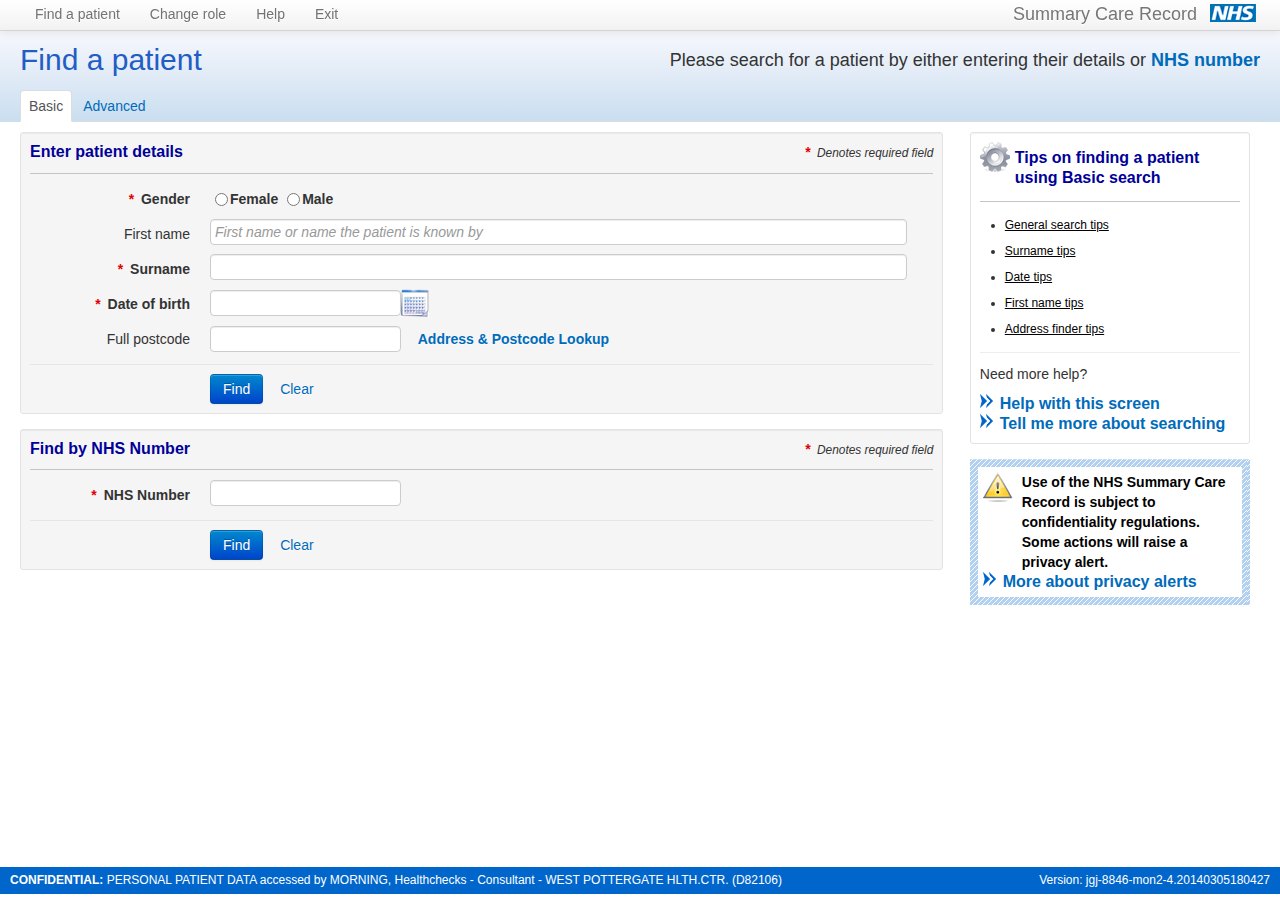
==== commit dad23cdb: "span changes" ====
--- a/index.html
+++ b/index.html
@@ -1,55 +1,55 @@
-
-
-
-
-
 <!DOCTYPE html>
+
+
+
+
 <html>
-    <head>
-        <meta charset="utf-8" />
-        <meta http-equiv="Pragma" content="no-cache" />
-        <meta http-equiv="Cache-Control" content="no-cache, no-store, must-revalidate" />
-        <meta http-equiv="Expires" content="0" />
-        <!--[if lt IE 9]>
+
+<head>
+    <meta charset="utf-8" />
+    <meta http-equiv="Pragma" content="no-cache" />
+    <meta http-equiv="Cache-Control" content="no-cache, no-store, must-revalidate" />
+    <meta http-equiv="Expires" content="0" />
+    <!--[if lt IE 9]>
         <meta http-equiv="X-UA-Compatible" content="IE=7" />
         <![endif]-->
-        <meta scra-help-link="patientsearch" />
-        <meta patient-details="" />
-
-        <title>NHS Summary Care Record - Find a patient</title>
-
-        <link rel="shortcut icon" href="/summarycarerecord/common/static/img/favicon.ico"/>
-        
-        <link type="text/css" href="/summarycarerecord/common/static/css/bootstrap-2.3.2.css" rel="stylesheet"  media="all" />
-        
-        
-        <link type="text/css" href="/summarycarerecord/common/static/css/bootstrap-2.3.2.css" rel="stylesheet"  media="all" />
-        
-        <link type="text/css" href="/summarycarerecord/static/css/bootstrap-overrides.css" rel="stylesheet"  media="all" />
-        
-        <link type="text/css" href="/summarycarerecord/common/static/css/lib/jquery.ui.core-1.10.4.css" rel="stylesheet"  media="all" />
-        
-        <link type="text/css" href="/summarycarerecord/common/static/css/lib/jquery.ui.datepicker-1.10.4.css" rel="stylesheet"  media="all" />
-        
-        <link type="text/css" href="/summarycarerecord/common/static/css/lib/jquery.ui.theme.smoothness-1.10.4.css" rel="stylesheet"  media="all" />
-        
-        <link type="text/css" href="/summarycarerecord/common/static/css/lib/jquery.ui.accordion-1.10.4.css" rel="stylesheet"  media="all" />
-        
-        <link type="text/css" href="/summarycarerecord/common/static/css/lib/font-awesome-3.2.1.css" rel="stylesheet"  media="all" />
-        
-        <link type="text/css" href="/summarycarerecord/static/css/master.css" rel="stylesheet"  media="all" />
-        
-        <link type="text/css" href="/summarycarerecord/static/css/master-ie10.css" rel="stylesheet"  media="all" />
-        
-        <link type="text/css" href="/summarycarerecord/static/css/gpsummary.css" rel="stylesheet"  media="all" />
-        
-        <link type="text/css" href="/summarycarerecord/static/css/gpconnect.css" rel="stylesheet"  media="all" />
-        
-        <link type="text/css" href="/summarycarerecord/static/css/jquery.pageslide-2.0.css" rel="stylesheet"  media="all" />
-        
-        <link type="text/css" href="/summarycarerecord/static/css/indicators.css" rel="stylesheet"  media="all" />
-        
-        <!--[if IE 7]>
+    <meta scra-help-link="patientsearch" />
+    <meta patient-details="" />
+
+    <title>NHS Summary Care Record - Find a patient</title>
+
+    <link rel="shortcut icon" href="/summarycarerecord/common/static/img/favicon.ico" />
+
+    <link type="text/css" href="/summarycarerecord/common/static/css/bootstrap-2.3.2.css" rel="stylesheet" media="all" />
+
+
+    <link type="text/css" href="/summarycarerecord/common/static/css/bootstrap-2.3.2.css" rel="stylesheet" media="all" />
+
+    <link type="text/css" href="/summarycarerecord/static/css/bootstrap-overrides.css" rel="stylesheet" media="all" />
+
+    <link type="text/css" href="/summarycarerecord/common/static/css/lib/jquery.ui.core-1.10.4.css" rel="stylesheet" media="all" />
+
+    <link type="text/css" href="/summarycarerecord/common/static/css/lib/jquery.ui.datepicker-1.10.4.css" rel="stylesheet" media="all" />
+
+    <link type="text/css" href="/summarycarerecord/common/static/css/lib/jquery.ui.theme.smoothness-1.10.4.css" rel="stylesheet" media="all" />
+
+    <link type="text/css" href="/summarycarerecord/common/static/css/lib/jquery.ui.accordion-1.10.4.css" rel="stylesheet" media="all" />
+
+    <link type="text/css" href="/summarycarerecord/common/static/css/lib/font-awesome-3.2.1.css" rel="stylesheet" media="all" />
+
+    <link type="text/css" href="/summarycarerecord/static/css/master.css" rel="stylesheet" media="all" />
+
+    <link type="text/css" href="/summarycarerecord/static/css/master-ie10.css" rel="stylesheet" media="all" />
+
+    <link type="text/css" href="/summarycarerecord/static/css/gpsummary.css" rel="stylesheet" media="all" />
+
+    <link type="text/css" href="/summarycarerecord/static/css/gpconnect.css" rel="stylesheet" media="all" />
+
+    <link type="text/css" href="/summarycarerecord/static/css/jquery.pageslide-2.0.css" rel="stylesheet" media="all" />
+
+    <link type="text/css" href="/summarycarerecord/static/css/indicators.css" rel="stylesheet" media="all" />
+
+    <!--[if IE 7]>
             
             <link type="text/css" href="/summarycarerecord/common/static/css/lib/font-awesome-ie7-3.2.1.css" rel="stylesheet"  media="all" />
             
@@ -58,204 +58,172 @@
             <link type="text/css" href="/summarycarerecord/static/css/bootstrap-ie7buttons.css" rel="stylesheet"  media="all" />
             
         <![endif]-->
-        
-        <link type="text/css" href="/summarycarerecord/common/static/css/lib/jquery.dataTables-1.10.3.css" rel="stylesheet"  media="screen" />
-        
-        <link type="text/css" href="/summarycarerecord/static/css/jquery.dataTables.css" rel="stylesheet"  media="screen" />
-        
-        <link type="text/css" href="/summarycarerecord/static/css/DT_bootstrap.css" rel="stylesheet"  media="screen" />
-        
-
-        
-        
-        <link type="text/css" href="/summarycarerecord/static/css/print-disabled.css" rel="stylesheet"  media="print" />
-        
-        
-        
-        
-        
-
-        
-        <script type="text/javascript" src="/summarycarerecord/common/static/js/lib/ba-debug-0.4.js"></script>
-        
-        <script type="text/javascript" src="/summarycarerecord/common/static/js/lib/jquery-1.9.1.js"></script>
-        
-        <script type="text/javascript" src="/summarycarerecord/common/static/js/lib/bootstrap-2.3.2.js"></script>
-        
-        <script type="text/javascript" src="/summarycarerecord/common/static/js/lib/jquery.ui.core-1.10.4.js"></script>
-        
-        <script type="text/javascript" src="/summarycarerecord/common/static/js/lib/jquery.ui.widget-1.10.4.js"></script>
-        
-        <script type="text/javascript" src="/summarycarerecord/common/static/js/lib/jquery.ui.accordion-1.10.4.js"></script>
-        
-        <script type="text/javascript" src="/summarycarerecord/common/static/js/lib/jquery.ui.datepicker-1.10.4.js"></script>
-        
-        <script type="text/javascript" src="/summarycarerecord/common/static/js/lib/jquery.dataTables-1.10.3.js"></script>
-        
-        <script type="text/javascript" src="/summarycarerecord/static/js/lib/DT_bootstrap.js"></script>
-        
-        <script type="text/javascript" src="/summarycarerecord/common/static/js/lib/jquery.placeholder-2.0.7.js"></script>
-        
-        <script type="text/javascript" src="/summarycarerecord/common/static/js/lib/jquery-scrollto-1.4.4.js"></script>
-        
-        <script type="text/javascript" src="/summarycarerecord/common/static/js/spine/browser.js"></script>
-        
-
-        
-            <script type="text/javascript" src="/summarycarerecord/static/js/scr/pharmacyfinder.js"></script>
-        
-
-        
-        <script type="text/javascript">
-            var sessionUserId="093895563513";
-            var sessionTokenId="9c147691-9f4c-482c-80b7-1f2ef3a5b60c";
-        </script>
-        
-        <script async type="text/javascript" src="/summarycarerecord/sessionexpiry/static/js/jquery-session-state.js"></script>
-        
-        
-      
-
-        
-        
-        <p id="errorsMsg" aria-hidden="true" style="display: none;"></p>
-    </head>
-    <body>
-        <div id="print-preview-controls" class="print-preview-only">
-            <a href="#" id="printLink" class="btn btn-small btn-right-space" title="Print page" name="Print page">Print</a>
-            <a href="#" id="closePrintPreviewLink" class="btn btn-small" title="Close print preview" name="Close print preview">Back to previous screen</a>
-            
-            
-        </div>
-        
-        <div id="header" class="navbar navbar-fixed-top">
-            <div class="navbar-inner">
-                <div class="container-fluid">
-                    <div class="pull-left print-only">
-                        <h2 id="print-title" tabindex="0">
-                            
-                            Summary Care Record
-                            
-                        </h2>
+
+    <link type="text/css" href="/summarycarerecord/common/static/css/lib/jquery.dataTables-1.10.3.css" rel="stylesheet" media="screen" />
+
+    <link type="text/css" href="/summarycarerecord/static/css/jquery.dataTables.css" rel="stylesheet" media="screen" />
+
+    <link type="text/css" href="/summarycarerecord/static/css/DT_bootstrap.css" rel="stylesheet" media="screen" />
+
+
+
+
+    <link type="text/css" href="/summarycarerecord/static/css/print-disabled.css" rel="stylesheet" media="print" />
+
+
+
+
+
+
+
+    <script type="text/javascript" src="/summarycarerecord/common/static/js/lib/ba-debug-0.4.js"></script>
+
+    <script type="text/javascript" src="/summarycarerecord/common/static/js/lib/jquery-1.9.1.js"></script>
+
+    <script type="text/javascript" src="/summarycarerecord/common/static/js/lib/bootstrap-2.3.2.js"></script>
+
+    <script type="text/javascript" src="/summarycarerecord/common/static/js/lib/jquery.ui.core-1.10.4.js"></script>
+
+    <script type="text/javascript" src="/summarycarerecord/common/static/js/lib/jquery.ui.widget-1.10.4.js"></script>
+
+    <script type="text/javascript" src="/summarycarerecord/common/static/js/lib/jquery.ui.accordion-1.10.4.js"></script>
+
+    <script type="text/javascript" src="/summarycarerecord/common/static/js/lib/jquery.ui.datepicker-1.10.4.js"></script>
+
+    <script type="text/javascript" src="/summarycarerecord/common/static/js/lib/jquery.dataTables-1.10.3.js"></script>
+
+    <script type="text/javascript" src="/summarycarerecord/static/js/lib/DT_bootstrap.js"></script>
+
+    <script type="text/javascript" src="/summarycarerecord/common/static/js/lib/jquery.placeholder-2.0.7.js"></script>
+
+    <script type="text/javascript" src="/summarycarerecord/common/static/js/lib/jquery-scrollto-1.4.4.js"></script>
+
+    <script type="text/javascript" src="/summarycarerecord/common/static/js/spine/browser.js"></script>
+
+
+
+    <script type="text/javascript" src="/summarycarerecord/static/js/scr/pharmacyfinder.js"></script>
+
+
+
+    <script type="text/javascript">
+        var sessionUserId = "093895563513";
+        var sessionTokenId = "9c147691-9f4c-482c-80b7-1f2ef3a5b60c";
+
+    </script>
+
+    <script async type="text/javascript" src="/summarycarerecord/sessionexpiry/static/js/jquery-session-state.js"></script>
+
+
+
+
+
+
+    <p id="errorsMsg" aria-hidden="true" style="display: none;"></p>
+</head>
+
+<body>
+    <div id="print-preview-controls" class="print-preview-only">
+        <a href="#" id="printLink" class="btn btn-small btn-right-space" title="Print page" name="Print page">Print</a>
+        <a href="#" id="closePrintPreviewLink" class="btn btn-small" title="Close print preview" name="Close print preview">Back to previous screen</a>
+
+
+    </div>
+
+    <div id="header" class="navbar navbar-fixed-top">
+        <div class="navbar-inner">
+            <div class="container-fluid">
+                <div class="pull-left print-only">
+                    <h2 id="print-title" tabindex="0">
+
+                        Summary Care Record
+
+                    </h2>
+                </div>
+                <img class="navbar-nhslogo pull-right" src="/summarycarerecord/common/static/img/NHS_Logo.gif" width="53" height="26" alt="NHS Logo Image" />
+                <span class="brand">Summary Care Record</span>
+                <ul class="nav print-disabled" role="navigation" aria-label="main menu">
+
+
+
+                    <li><a href="/summarycarerecord/patientsearch" id="BasicSearch" class="globalLinksText globalLinksTextLast">Find a patient</a></li>
+
+
+
+
+
+                    <li><a id="Changerole" href="/summarycarerecord/changerole" class="globalLinksText globalLinksTextLast">Change role</a></li>
+
+
+
+
+
+
+
+                    <li><a href="#" id="HelpLinkGlobal" class="globalLinksText globalLinksTextLast" title="Help screen will open in new window">Help</a></li>
+
+
+
+
+                    <li><a href="/summarycarerecord/logout" id="Exit" class="globalLinksText globalLinksTextLast">Exit</a></li>
+
+
+
+                </ul>
+            </div>
+        </div>
+    </div>
+
+    <div id="content">
+
+
+
+        <div id="masterHeader" class="gradientBackgroundAlt1">
+
+
+            <div id="masterHeaderBlock" class="container-fluid print-disabled">
+
+                <div class="row-fluid" role="banner">
+                    <p tabindex="0" class="lead pull-right">Please search for a patient by either entering their details or <a href="#nhsNumber" id="linkNHSFocus">NHS number</a></p>
+                    <h1 tabindex="0">Find a patient</h1>
+                </div>
+                <div id="primary-tabs" class="row-fluid print-disabled" role="navigation">
+                    <div class="span12">
+                        <ul id="searchTabs" class="nav nav-tabs" role="tablist">
+                            <li><a href="#basicsearch" data-toggle="tab" id='basicTab' aria-describedby="basictab_desc" role="tab">Basic</a></li>
+                            <li><a href="#advancedsearch" data-toggle="tab" id='advancedTab' aria-describedby="advancedtab_desc" role="tab">Advanced</a></li>
+
+
+                        </ul>
+                        <div id="basictab_desc" aria-hidden="true" style="display: none;">Basic Search Tab</div>
+                        <div id="advancedtab_desc" aria-hidden="true" style="display: none;">Advanced Search Tab</div>
+                        <div id="postcodetab_desc" aria-hidden="true" style="display: none;">Postcode Search Tab</div>
+                        <div id="allocatetab_desc" aria-hidden="true" style="display: none;">Allocate Tab</div>
                     </div>
-                    <img class="navbar-nhslogo pull-right" 
-                    src="/summarycarerecord/common/static/img/NHS_Logo.gif" 
-                    width="53" height="26"
-                    alt="NHS Logo Image" />
-                    <span class="brand">Summary Care Record</span>
-                    <ul class="nav print-disabled" role="navigation" aria-label="main menu">
-                         
-        
-    
-        <li><a href="/summarycarerecord/patientsearch" id="BasicSearch"   class="globalLinksText globalLinksTextLast" >Find a patient</a></li>
-    
-    
-    
-    
-        
-            <li><a id="Changerole" href="/summarycarerecord/changerole" class="globalLinksText globalLinksTextLast">Change role</a></li>
-        
-    
-    
-    
-    
-    
-    
-    <li><a href="#" id="HelpLinkGlobal"   class="globalLinksText globalLinksTextLast" title="Help screen will open in new window">Help</a></li>
-    
-    
-    
-    
-        <li><a href="/summarycarerecord/logout" id="Exit"   class="globalLinksText globalLinksTextLast" >Exit</a></li>
-    
-
-
-                    </ul>
-                </div>
-            </div>
-        </div>
-        
-        <div id="content">
-            
-            
-            
-            <div id="masterHeader" class="gradientBackgroundAlt1">
-                
-                
-                <div id="masterHeaderBlock" class="container-fluid print-disabled">
-                    
-<div class="row-fluid" role="banner">
-    <p  tabindex="0" class="lead pull-right">Please search for a patient by either entering their details or <a href="#nhsNumber" id="linkNHSFocus">NHS number</a></p>
-    <h1 tabindex="0">Find a patient</h1>
-</div>
-<div id="primary-tabs" class="row-fluid print-disabled" role="navigation">
-    <div class="span12">
-        <ul id="searchTabs" class="nav nav-tabs" role="tablist">
-            <li><a href="#basicsearch" data-toggle="tab" id='basicTab' aria-describedby="basictab_desc" role="tab">Basic</a></li> 
-            <li><a href="#advancedsearch" data-toggle="tab" id='advancedTab' aria-describedby="advancedtab_desc" role="tab">Advanced</a></li>
-            
-            
-        </ul>
-        <div id="basictab_desc" aria-hidden="true" style="display: none;">Basic Search Tab</div>
-        <div id="advancedtab_desc" aria-hidden="true" style="display: none;">Advanced Search Tab</div>
-        <div id="postcodetab_desc" aria-hidden="true" style="display: none;">Postcode Search Tab</div>
-        <div id="allocatetab_desc" aria-hidden="true" style="display: none;">Allocate Tab</div>
-    </div>
-</div>
-
-                </div>
-                
-                <div class="container-fluid flashBanner-container">
-                    <div id="flashBanner" class="print-disabled">
-                        
-
-
-
-    
-
-
-
-
-    
-
-
-
-
-    
-
-
-
-
-    
-
-
-
-
-    
-
-
-
-
-    
-
-
-
-
-    
-
-
-
-
-    
-
-                    </div>
-                </div>
-            </div>            
-            <div id="masterBody" class="container-fluid" style="padding-top: 102px;">
-
-                
-<div class="row-fluid">
-    <span class="span7" id="leftPanel">
+                </div>
+
+            </div>
+
+            <div class="container-fluid flashBanner-container">
+                <div id="flashBanner" class="print-disabled">
+
+
+
+
+
+
+
+
+
+
+                </div>
+            </div>
+        </div>
+        <div id="masterBody" class="container-fluid" style="padding-top: 102px;">
+
+
+            <div class="row-fluid">
+                <span class="span9" id="leftPanel">
         
 
 
@@ -388,266 +356,268 @@
       
             <input type="button" name="postcodeLookupBtn" id="postcodeLookupBtn_basicsearch" class="btn btn-link postcodelookup" value="Address &amp; Postcode Lookup">
             <span class="help-block" id="addresssummary_basicsearch"></span>
-        
-      
-      
-    </div>
-</div>
+
+
+
+            </div>
+        </div>
 
         <div class="form-actions">
-          <input name="basicSearchBtn" id="basicSearchBtn" type="submit"  title="Search for the patient" class="btn btn-primary " value="Find"/>
-          <input name="clearBasicSearchBtn" id="clearBasicSearchBtn" type="button" title="Clear" class="btn btn-link" value="Clear"/>
-        </div>
-    </form>
-
-</div>
-        
-
-
-
-
-<div class="well well-small ">
-
-
-    
-    <div class="row-fluid container-header">
-    <div class="span6">
-        <h2 tabindex="0">Find by NHS Number</h2>
-        
-    </div>
-    <div class="span6" style="text-align: right;">
-        
-        <em class="highlight">*</em> <em><small>Denotes required field</small></em>
-    
-    </div>
-</div>
-    <form id="nhsNumberSearchForm" name="NhsNumberSearch" method="post" action="/summarycarerecord/nhsnumberpatientsearch" autocomplete="off" class="form-horizontal">
-        <input type="hidden" name="sessionTokenId" value="9c147691-9f4c-482c-80b7-1f2ef3a5b60c">
-        
-
-<div id="nhsNumber_row" class="control-group">
-    <label id="nhsNumber_label" class="control-label mandatory " for="nhsNumber">
+            <input name="basicSearchBtn" id="basicSearchBtn" type="submit" title="Search for the patient" class="btn btn-primary " value="Find" />
+            <input name="clearBasicSearchBtn" id="clearBasicSearchBtn" type="button" title="Clear" class="btn btn-link" value="Clear" />
+        </div>
+        </form>
+
+    </div>
+
+
+
+
+
+    <div class="well well-small ">
+
+
+
+        <div class="row-fluid container-header">
+            <div class="span6">
+                <h2 tabindex="0">Find by NHS Number</h2>
+
+            </div>
+            <div class="span6" style="text-align: right;">
+
+                <em class="highlight">*</em> <em><small>Denotes required field</small></em>
+
+            </div>
+        </div>
+        <form id="nhsNumberSearchForm" name="NhsNumberSearch" method="post" action="/summarycarerecord/nhsnumberpatientsearch" autocomplete="off" class="form-horizontal">
+            <input type="hidden" name="sessionTokenId" value="9c147691-9f4c-482c-80b7-1f2ef3a5b60c">
+
+
+            <div id="nhsNumber_row" class="control-group">
+                <label id="nhsNumber_label" class="control-label mandatory " for="nhsNumber">
         
         NHS Number
     </label>
-    <div class="controls">
-      
-        
-      
-      
-      
-      <input aria-required="true" class="input-small" id="nhsNumber" maxlength="12" name="nhsNumber" type="text" value="">
-      
-      
-      
-    </div>
-</div>
-        <div class="form-actions">
-          <input name="nhsNumberSearchBtn" id="nhsNumberSearchBtn" type="submit"  title="Search for the patient" class="btn btn-primary " value="Find"/>
-          <input name="nhsNumberClearBtn" id="nhsNumberClearBtn" type="button" title="Clear" class="btn btn-link" value="Clear"/>
-        </div>
-    </form>
-
-</div>
+                <div class="controls">
+
+
+
+
+
+                    <input aria-required="true" class="input-small" id="nhsNumber" maxlength="12" name="nhsNumber" type="text" value="">
+
+
+
+                </div>
+            </div>
+            <div class="form-actions">
+                <input name="nhsNumberSearchBtn" id="nhsNumberSearchBtn" type="submit" title="Search for the patient" class="btn btn-primary " value="Find" />
+                <input name="nhsNumberClearBtn" id="nhsNumberClearBtn" type="button" title="Clear" class="btn btn-link" value="Clear" />
+            </div>
+        </form>
+
+    </div>
     </div>
     <div class="tab-pane " id="advancedsearch" role="tabpanel">
-        
-<div class="well well-small ">
-
-
-    <div class="row-fluid container-header">
-    <div class="span6">
-        <h2 tabindex="0">Enter patient details</h2>
-        
-    </div>
-    <div class="span6" style="text-align: right;">
-        <p class="text-right"><em class="highlight">*</em> <em><small>Denotes required field</small></em></p>
-    </div>
-</div><form id="advancedSearchForm" name="AdvancedSearch" method="post" action="/summarycarerecord/advancedpatientsearch" autocomplete="off" class="form-horizontal">
-        <input type="hidden" name="sessionTokenId" value="9c147691-9f4c-482c-80b7-1f2ef3a5b60c">
-
-        <input type="hidden" name="addressPaf" value="" id="addressPaf_advancedsearch" />
-        <input type="hidden" name="addressSummary" value="" id="addressSummary_advancedsearch" />
-        <input type="hidden" name="practiceSummary" value="None" id="practiceSummary" />
-        
-
-<div id="gender_advancedsearch_row" class="control-group">
-    <label class="control-label mandatory" for="gender_advancedsearch">
+
+        <div class="well well-small ">
+
+
+            <div class="row-fluid container-header">
+                <div class="span6">
+                    <h2 tabindex="0">Enter patient details</h2>
+
+                </div>
+                <div class="span6" style="text-align: right;">
+                    <p class="text-right"><em class="highlight">*</em> <em><small>Denotes required field</small></em></p>
+                </div>
+            </div>
+            <form id="advancedSearchForm" name="AdvancedSearch" method="post" action="/summarycarerecord/advancedpatientsearch" autocomplete="off" class="form-horizontal">
+                <input type="hidden" name="sessionTokenId" value="9c147691-9f4c-482c-80b7-1f2ef3a5b60c">
+
+                <input type="hidden" name="addressPaf" value="" id="addressPaf_advancedsearch" />
+                <input type="hidden" name="addressSummary" value="" id="addressSummary_advancedsearch" />
+                <input type="hidden" name="practiceSummary" value="None" id="practiceSummary" />
+
+
+                <div id="gender_advancedsearch_row" class="control-group">
+                    <label class="control-label mandatory" for="gender_advancedsearch">
        
         Gender
     </label>
-    <div class="controls">
-        
-        
-        
-        
-            <label class="radio inline">
+                    <div class="controls">
+
+
+
+
+                        <label class="radio inline">
                 <input aria-required="true" id="gender_advancedsearch-0" name="gender" type="radio" value="2">
                 <label for="gender_advancedsearch-0">Female</label>
-            </label>
-        
-            <label class="radio inline">
+                        </label>
+
+                        <label class="radio inline">
                 <input aria-required="true" id="gender_advancedsearch-1" name="gender" type="radio" value="1">
                 <label for="gender_advancedsearch-1">Male</label>
-            </label>
-        
-            <label class="radio inline">
+                        </label>
+
+                        <label class="radio inline">
                 <input aria-required="true" id="gender_advancedsearch-2" name="gender" type="radio" value="0">
                 <label for="gender_advancedsearch-2">Not known</label>
-            </label>
-        
-            <label class="radio inline">
+                        </label>
+
+                        <label class="radio inline">
                 <input aria-required="true" id="gender_advancedsearch-3" name="gender" type="radio" value="9">
                 <label for="gender_advancedsearch-3">Not specified</label>
-            </label>
-        
-        
-    </div>
-</div>
-        <div class="groupArea">
-
-<div id="givenname_advancedsearch_row" class="control-group">
-    <label id="givenname_advancedsearch_label" class="control-label  " for="givenname_advancedsearch">
+                        </label>
+
+
+                    </div>
+                </div>
+                <div class="groupArea">
+
+                    <div id="givenname_advancedsearch_row" class="control-group">
+                        <label id="givenname_advancedsearch_label" class="control-label  " for="givenname_advancedsearch">
         
         First name
     </label>
-    <div class="controls">
-      
-      
-      
-      <input class="input-xxlarge" id="givenname_advancedsearch" maxlength="35" name="givenname" placeholder="First name or name the patient is known by" title="First name or name the patient is known by" type="text" value="">
-      
-      
-      
-    </div>
-</div>
-
-<div id="surname_advancedsearch_row" class="control-group">
-    <label id="surname_advancedsearch_label" class="control-label mandatory " for="surname_advancedsearch">
+                        <div class="controls">
+
+
+
+                            <input class="input-xxlarge" id="givenname_advancedsearch" maxlength="35" name="givenname" placeholder="First name or name the patient is known by" title="First name or name the patient is known by" type="text" value="">
+
+
+
+                        </div>
+                    </div>
+
+                    <div id="surname_advancedsearch_row" class="control-group">
+                        <label id="surname_advancedsearch_label" class="control-label mandatory " for="surname_advancedsearch">
         
         Surname
     </label>
-    <div class="controls">
-      
-        
-      
-      
-      
-      <input aria-required="true" class="input-xxlarge" id="surname_advancedsearch" maxlength="35" name="surname" type="text" value="">
-      
-      
-      
-    </div>
-</div>
-<div class="control-group">
-    <div class="controls">
-        <input type="checkbox" id="widenSearch" name="widenSearch" alt="Widen search for similar names or common misspellings" 
-                 title="Widen search for similar names or common misspellings">
-        
-        <label>
+                        <div class="controls">
+
+
+
+
+
+                            <input aria-required="true" class="input-xxlarge" id="surname_advancedsearch" maxlength="35" name="surname" type="text" value="">
+
+
+
+                        </div>
+                    </div>
+                    <div class="control-group">
+                        <div class="controls">
+                            <input type="checkbox" id="widenSearch" name="widenSearch" alt="Widen search for similar names or common misspellings" title="Widen search for similar names or common misspellings">
+
+                            <label>
             Widen search for similar names or common misspellings
         </label>
-        <span class="help-block" tabindex="0">
+                            <span class="help-block" tabindex="0">
                     <img src="static/images/warning_icon_very_small.gif" class="" id="smallWarning" alt="warning" title="warning"/>
                     <em><strong>Checking this box could significantly increase search time</strong>, and requires first name and/or postcode.</em>
                 </span>
-    </div>
-</div></div>
-
-<div id="postcode_advancedsearch_row" class="control-group">
-    <label id="postcode_advancedsearch_label" class="control-label  " for="postcode_advancedsearch">
+                        </div>
+                    </div>
+                </div>
+
+                <div id="postcode_advancedsearch_row" class="control-group">
+                    <label id="postcode_advancedsearch_label" class="control-label  " for="postcode_advancedsearch">
         
         Postcode
     </label>
-    <div class="controls">
-      
-      
-      
-      <input class="input-small" id="postcode_advancedsearch" maxlength="8" name="postcode" type="text" value="">
-      <span class="addressAndPostcodeLookup">
+                    <div class="controls">
+
+
+
+                        <input class="input-small" id="postcode_advancedsearch" maxlength="8" name="postcode" type="text" value="">
+                        <span class="addressAndPostcodeLookup">
                 <input type="button" name="postcodeLookupBtn" id="postcodeLookupBtn_advancedsearch" class="btn btn-link postcodelookup" value="Address &amp; Postcode Lookup">
                 <br/>
                 <em>You can also use this to search by full address</em>
             </span>
-            <span class="help-block" id="addresssummary_advancedsearch"></span>
-      
-      
-    </div>
-</div>
-
-<div id="dateofbirthfrom_row" class="control-group">
-    <label class="control-label mandatory" for="dateofbirthfrom">
+                        <span class="help-block" id="addresssummary_advancedsearch"></span>
+
+
+                    </div>
+                </div>
+
+                <div id="dateofbirthfrom_row" class="control-group">
+                    <label class="control-label mandatory" for="dateofbirthfrom">
         
         Date of birth from
     </label>
-    
-    <div class="controls">
-        
-        
-      <input aria-describedby="dateofbirthfrom_info" class="input-small" id="dateofbirthfrom" maxlength="11" name="dateOfBirthFrom" type="text" value="" datepicker='dateofbirthfrom'>
-      
-      &nbsp;&nbsp;<label for="dateofbirthto">to</label>&nbsp;
-      <input aria-describedby="dateofbirthfrom_info" class="input-small" id="dateofbirthto" maxlength="11" name="dateOfBirthTo" type="text" value="" datepicker='dateofbirthto'>
-      
-      
-      
-        <div id="dateofbirthfrom_info" aria-hidden="true" style="display: none;">
-            Enter a date in numeric format, for example 12 space 04 space 2013 for the 12th of April 2013
-        </div>
-    </div>
-</div>
-
-<div id="dateofdeathfrom_row" class="control-group">
-    <label class="control-label " for="dateofdeathfrom">
+
+                    <div class="controls">
+
+
+                        <input aria-describedby="dateofbirthfrom_info" class="input-small" id="dateofbirthfrom" maxlength="11" name="dateOfBirthFrom" type="text" value="" datepicker='dateofbirthfrom'> &nbsp;&nbsp;
+
+                        <label for="dateofbirthto">to</label>&nbsp;
+                        <input aria-describedby="dateofbirthfrom_info" class="input-small" id="dateofbirthto" maxlength="11" name="dateOfBirthTo" type="text" value="" datepicker='dateofbirthto'>
+
+
+
+                        <div id="dateofbirthfrom_info" aria-hidden="true" style="display: none;">
+                            Enter a date in numeric format, for example 12 space 04 space 2013 for the 12th of April 2013
+                        </div>
+                    </div>
+                </div>
+
+                <div id="dateofdeathfrom_row" class="control-group">
+                    <label class="control-label " for="dateofdeathfrom">
         
         Date of death from
     </label>
-    
-    <div class="controls">
-        
-        
-      <input aria-describedby="dateofdeathfrom_info" class="input-small" id="dateofdeathfrom" maxlength="11" name="dateOfDeathFrom" type="text" value="" datepicker='dateofdeathfrom'>
-      
-      &nbsp;&nbsp;<label for="dateofdeathto">to</label>&nbsp;
-      <input aria-describedby="dateofdeathfrom_info" class="input-small" id="dateofdeathto" maxlength="11" name="dateOfDeathTo" type="text" value="" datepicker='dateofdeathto'>
-      
-      
-      
-        <div id="dateofdeathfrom_info" aria-hidden="true" style="display: none;">
-            Enter a date in numeric format, for example 12 space 04 space 2013 for the 12th of April 2013
-        </div>
-    </div>
-</div>
-
-<div id="practicecode_row" class="control-group">
-    <label id="practicecode_label" class="control-label  " for="practicecode">
+
+                    <div class="controls">
+
+
+                        <input aria-describedby="dateofdeathfrom_info" class="input-small" id="dateofdeathfrom" maxlength="11" name="dateOfDeathFrom" type="text" value="" datepicker='dateofdeathfrom'> &nbsp;&nbsp;
+
+                        <label for="dateofdeathto">to</label>&nbsp;
+                        <input aria-describedby="dateofdeathfrom_info" class="input-small" id="dateofdeathto" maxlength="11" name="dateOfDeathTo" type="text" value="" datepicker='dateofdeathto'>
+
+
+
+                        <div id="dateofdeathfrom_info" aria-hidden="true" style="display: none;">
+                            Enter a date in numeric format, for example 12 space 04 space 2013 for the 12th of April 2013
+                        </div>
+                    </div>
+                </div>
+
+                <div id="practicecode_row" class="control-group">
+                    <label id="practicecode_label" class="control-label  " for="practicecode">
         
         GP Practice code or GP (GNC) code
     </label>
-    <div class="controls">
-      
-      
-      
-      <input class="input-small" id="practicecode" maxlength="8" name="practiceCode" type="text" value="">
-      <input type="button" name="practiceLookupBtn" id="practiceLookupBtn" class="btn btn-link practicelookup" value="Don't know practice code?">
-                <span class="help-block" id="practicesummary"></span>
-            
-      
-      
-    </div>
-</div><div class="form-actions">
-          <input name="advancedSearchBtn" id="advancedSearchBtn" type="submit"  title="Search for the patient" class="btn btn-primary " value="Find"/>
-          <input name="advancedSearchClearBtn" id="advancedSearchClearBtn" type="submit" title="Clear" class="btn btn-link" value="Clear"/>
-        </div>
-    </form>
-</div>
-    </div>
-    
-     
-<input type="hidden" name="activeTab" value="basicsearch" id="activeTab" />
-<input type="hidden" name="allocateEnabled" value="" id="allocateEnabled" />
-</div>
-<div id="proceedToBirthNotificationModal" class="modal hide print-disabled" role="dialog" tabindex="-1" data-backdrop="static">
+                    <div class="controls">
+
+
+
+                        <input class="input-small" id="practicecode" maxlength="8" name="practiceCode" type="text" value="">
+                        <input type="button" name="practiceLookupBtn" id="practiceLookupBtn" class="btn btn-link practicelookup" value="Don't know practice code?">
+                        <span class="help-block" id="practicesummary"></span>
+
+
+
+                    </div>
+                </div>
+                <div class="form-actions">
+                    <input name="advancedSearchBtn" id="advancedSearchBtn" type="submit" title="Search for the patient" class="btn btn-primary " value="Find" />
+                    <input name="advancedSearchClearBtn" id="advancedSearchClearBtn" type="submit" title="Clear" class="btn btn-link" value="Clear" />
+                </div>
+            </form>
+        </div>
+    </div>
+
+
+    <input type="hidden" name="activeTab" value="basicsearch" id="activeTab" />
+    <input type="hidden" name="allocateEnabled" value="" id="allocateEnabled" />
+    </div>
+    <div id="proceedToBirthNotificationModal" class="modal hide print-disabled" role="dialog" tabindex="-1" data-backdrop="static">
         <div class="modal-header">
             <button type="button" class="close" data-dismiss="modal" aria-hidden="true" aria-label="close dialog">×</button>
             <h2 tabindex="0">Are you sure you wish to enter a Birth Notification?</h2>
@@ -664,7 +634,7 @@
 
 
     </span>
-    <span class="span5" id="sidePanel">
+    <span class="span3" id="sidePanel">
         
     <style>
       #sidePanel {position: static!important; right: 10px;}
@@ -701,501 +671,430 @@
 </div>
         <div class="row-fluid" tabindex="0">
             <span class="">Please enter as much information as you can</span>
-        </div>
-        
-        <div class="form-horizontal">
-        
-            
-
-<div id="practicename_row" class="control-group">
-    <label id="practicename_label" class="control-label  " for="practicename">
+    </div>
+
+    <div class="form-horizontal">
+
+
+
+        <div id="practicename_row" class="control-group">
+            <label id="practicename_label" class="control-label  " for="practicename">
         
         Practice
     </label>
-    <div class="controls">
-      
-      
-      
-      <input class="input-xxlarge" id="practicename" maxlength="40" name="practiceName" placeholder="Practice Name" size="35" title="Practice Name" type="text" value="">
-       
-      
-      
-    </div>
-</div>
-            
-
-<div id="practiceaddress_row" class="control-group">
-    <label id="practiceaddress_label" class="control-label  " for="practiceaddress">
+            <div class="controls">
+
+
+
+                <input class="input-xxlarge" id="practicename" maxlength="40" name="practiceName" placeholder="Practice Name" size="35" title="Practice Name" type="text" value="">
+
+
+
+            </div>
+        </div>
+
+
+        <div id="practiceaddress_row" class="control-group">
+            <label id="practiceaddress_label" class="control-label  " for="practiceaddress">
         
         Address
     </label>
-    <div class="controls">
-      
-      
-      
-      <input class="input-xxlarge" id="practiceaddress" maxlength="40" name="practiceAddress" placeholder="Street Name or Town" size="35" title="Street Name or Town" type="text" value="">
-       
-      
-      
-    </div>
-</div>
-            
-
-<div id="practicepostcode_row" class="control-group">
-    <label id="practicepostcode_label" class="control-label  " for="practicepostcode">
+            <div class="controls">
+
+
+
+                <input class="input-xxlarge" id="practiceaddress" maxlength="40" name="practiceAddress" placeholder="Street Name or Town" size="35" title="Street Name or Town" type="text" value="">
+
+
+
+            </div>
+        </div>
+
+
+        <div id="practicepostcode_row" class="control-group">
+            <label id="practicepostcode_label" class="control-label  " for="practicepostcode">
         
         Postcode
     </label>
-    <div class="controls">
-      
-      
-      
-      <input class="input-small" id="practicepostcode" maxlength="8" name="practicePostCode" placeholder="Postcode" size="8" title="Postcode" type="text" value="">
-       
-      
-      
-    </div>
-</div>
-    
-            <div class="form-actions">
-                <input name="practiceCodeFinderFindBtn" id="practiceCodeFinderFindBtn" type="submit"  title="Find GP practice" class="btn btn-primary " value="Find"/>
-                <input name="practiceFinderClearBtn" id="practiceFinderClearBtn" type="button" title="Clear" class="btn btn-link" value="Clear">
-            </div>
-        
-    </div>
-    </div>
-    
-</div>
-
-<div id="dummyFlashBannerPractice" style="display:none;">
- 
-
-
-
-    
-
-
-
-
-    
-
-
-
-
-    
-
-
-
-
-    
-
-
-
-
-    
-
-
-
-
-    
-
-
-
-
-    
-
-
-
-
-    
-
-</div>    
-
-</form>
-</div>
-    
-
-
-
-
-<div id="addressFinderContainer" name="addressFinderContainer">
-<form id="addressFinderForm" name="AddressFinder" method="post" autocomplete="off">
-    <input type="hidden" name="sessionTokenId" value="9c147691-9f4c-482c-80b7-1f2ef3a5b60c">
-
-
-
-    
-<div id="addressFinderPanel" class="well well-small lightGroupContainer">
-
-
-    
-    <div class="form-horizontal" style="padding:0px;">
-        <div class="row-fluid container-header">
-    <div class="span6">
-        <h2 tabindex="0">Address finder</h2>
-        
-    </div>
-    <div class="span6" style="text-align: right;">
-        
-            <input name="addressFinderCancelBtn" id="addressFinderCancelBtnSearch" type="button" title="Cancel" class="btn btn-link" value="Cancel">
-        
-    </div>
-</div>
-        <div class="row-fluid" tabindex="0">
-            <p>Please enter as much information as you can</p>
-                <p id="addressFinderDescription"></p>
-        </div>
-    
-        <div class="form-horizontal">
-            
-
-<div id="address1_row" class="control-group">
-    <label id="address1_label" class="control-label  " for="address1">
+            <div class="controls">
+
+
+
+                <input class="input-small" id="practicepostcode" maxlength="8" name="practicePostCode" placeholder="Postcode" size="8" title="Postcode" type="text" value="">
+
+
+
+            </div>
+        </div>
+
+        <div class="form-actions">
+            <input name="practiceCodeFinderFindBtn" id="practiceCodeFinderFindBtn" type="submit" title="Find GP practice" class="btn btn-primary " value="Find" />
+            <input name="practiceFinderClearBtn" id="practiceFinderClearBtn" type="button" title="Clear" class="btn btn-link" value="Clear">
+        </div>
+
+    </div>
+    </div>
+
+    </div>
+
+    <div id="dummyFlashBannerPractice" style="display:none;">
+
+
+
+
+
+
+
+
+
+
+    </div>
+
+    </form>
+    </div>
+
+
+
+
+
+    <div id="addressFinderContainer" name="addressFinderContainer">
+        <form id="addressFinderForm" name="AddressFinder" method="post" autocomplete="off">
+            <input type="hidden" name="sessionTokenId" value="9c147691-9f4c-482c-80b7-1f2ef3a5b60c">
+
+
+
+
+            <div id="addressFinderPanel" class="well well-small lightGroupContainer">
+
+
+
+                <div class="form-horizontal" style="padding:0px;">
+                    <div class="row-fluid container-header">
+                        <div class="span6">
+                            <h2 tabindex="0">Address finder</h2>
+
+                        </div>
+                        <div class="span6" style="text-align: right;">
+
+                            <input name="addressFinderCancelBtn" id="addressFinderCancelBtnSearch" type="button" title="Cancel" class="btn btn-link" value="Cancel">
+
+                        </div>
+                    </div>
+                    <div class="row-fluid" tabindex="0">
+                        <p>Please enter as much information as you can</p>
+                        <p id="addressFinderDescription"></p>
+                    </div>
+
+                    <div class="form-horizontal">
+
+
+                        <div id="address1_row" class="control-group">
+                            <label id="address1_label" class="control-label  " for="address1">
         
         ** Address
     </label>
-    <div class="controls">
-      
-      
-      
-      <input class="input-xxlarge" id="address1" maxlength="35" name="address1" placeholder="House name/Flat Number" title="House name/Flat Number" type="text" value="">
-      
-      
-      
-    </div>
-</div>
-            
-
-<div id="address2_row" class="control-group">
-    <label id="address2_label" class="control-label  " for="address2">
-        
-        
-    </label>
-    <div class="controls">
-      
-      
-      
-      <input class="input-xxlarge" id="address2" maxlength="35" name="address2" placeholder="House number/Street Name" title="House number/Street Name" type="text" value="">
-      
-      
-      
-    </div>
-</div>
-            
-
-<div id="address3_row" class="control-group">
-    <label id="address3_label" class="control-label  " for="address3">
-        
-        
-    </label>
-    <div class="controls">
-      
-      
-      
-      <input class="input-xxlarge" id="address3" maxlength="35" name="address3" placeholder="Locality" title="Locality" type="text" value="">
-      
-      
-      
-    </div>
-</div>
-            
-
-<div id="town_row" class="control-group">
-    <label id="town_label" class="control-label mandatory " for="town">
+                            <div class="controls">
+
+
+
+                                <input class="input-xxlarge" id="address1" maxlength="35" name="address1" placeholder="House name/Flat Number" title="House name/Flat Number" type="text" value="">
+
+
+
+                            </div>
+                        </div>
+
+
+                        <div id="address2_row" class="control-group">
+                            <label id="address2_label" class="control-label  " for="address2">
+        
+        
+    </label>
+                            <div class="controls">
+
+
+
+                                <input class="input-xxlarge" id="address2" maxlength="35" name="address2" placeholder="House number/Street Name" title="House number/Street Name" type="text" value="">
+
+
+
+                            </div>
+                        </div>
+
+
+                        <div id="address3_row" class="control-group">
+                            <label id="address3_label" class="control-label  " for="address3">
+        
+        
+    </label>
+                            <div class="controls">
+
+
+
+                                <input class="input-xxlarge" id="address3" maxlength="35" name="address3" placeholder="Locality" title="Locality" type="text" value="">
+
+
+
+                            </div>
+                        </div>
+
+
+                        <div id="town_row" class="control-group">
+                            <label id="town_label" class="control-label mandatory " for="town">
         
         Town
     </label>
-    <div class="controls">
-      
-        
-      
-      
-      
-      <input aria-required="true" class="input-xxlarge" id="town" maxlength="35" name="town" placeholder="Town" title="Town" type="text" value="">
-      
-      
-      
-    </div>
-</div>
-            
-
-<div id="county_row" class="control-group">
-    <label id="county_label" class="control-label  " for="county">
+                            <div class="controls">
+
+
+
+
+
+                                <input aria-required="true" class="input-xxlarge" id="town" maxlength="35" name="town" placeholder="Town" title="Town" type="text" value="">
+
+
+
+                            </div>
+                        </div>
+
+
+                        <div id="county_row" class="control-group">
+                            <label id="county_label" class="control-label  " for="county">
         
         County
     </label>
-    <div class="controls">
-      
-      
-      
-      <input class="input-xxlarge" id="county" maxlength="35" name="county" placeholder="County" title="County" type="text" value="">
-      
-      
-      
-    </div>
-</div>
-            
-
-<div id="postcode_row" class="control-group">
-    <label id="postcode_label" class="control-label  " for="postcode">
+                            <div class="controls">
+
+
+
+                                <input class="input-xxlarge" id="county" maxlength="35" name="county" placeholder="County" title="County" type="text" value="">
+
+
+
+                            </div>
+                        </div>
+
+
+                        <div id="postcode_row" class="control-group">
+                            <label id="postcode_label" class="control-label  " for="postcode">
         
         ** Post Code
     </label>
-    <div class="controls">
-      
-      
-      
-      <input class="input-small" id="postcode" maxlength="8" name="postcode" placeholder="Post Code" title="Post Code" type="text" value="">
-      
-      
-      
-    </div>
-</div>
-            <div class="control-group">
-                <label class="control-label" tabindex="0">
+                            <div class="controls">
+
+
+
+                                <input class="input-small" id="postcode" maxlength="8" name="postcode" placeholder="Post Code" title="Post Code" type="text" value="">
+
+
+
+                            </div>
+                        </div>
+                        <div class="control-group">
+                            <label class="control-label" tabindex="0">
                     Country
                 </label>
-                <div class="controls" tabindex="0">
-                    <span class="input-block-level uneditable-input">United Kingdom</span>
-                </div>
-            </div>
-    
-            <div class="form-actions">
-              <input name="addressFinderFindBtn" id="addressFinderFindBtn" type="submit"  title="Find address from gazetteer" class="btn btn-primary " value="Find"/>           
-              <input name="addressFinderClearBtn" id="addressFinderClearBtn" type="button" title="Clear" class="btn btn-link" value="Clear">
-            </div>
-        </div>
-    </div>
-    
-</div>
-
-<div id="dummyFlashBannerAddress" style="display:none;">
- 
-
-
-
-    
-
-
-
-
-    
-
-
-
-
-    
-
-
-
-
-    
-
-
-
-
-    
-
-
-
-
-    
-
-
-
-
-    
-
-
-
-
-    
-
-</div>    
-
-</form>
-</div>
-
-
-
-
-
-
-    
-
-
-<div id="searchHelp" class="well well-small lightGroupContainer help-panel help-popup">
-
-
-    
-    <div id="basicSearchHelp" class="altHelp">
-        <div class="row-fluid container-header">
-    <div class="span12">
-        <h2 tabindex="0">Tips on finding a patient using Basic search</h2>
-    </div>
-    
-        
-</div>  
-        <div class="row-fluid" tabindex="0">
-        <p>
-            <ul>
-                <li><a href="#generalsearchtips">General search tips</a></li>
-                <li><a href="#surnametips">Surname tips</a></li>
-                <li><a href="#datetips">Date tips</a></li>
-                <li><a href="#firstnametips">First name tips</a></li>
-                <li><a href="#addressfindertips">Address finder tips</a></li>
-            </ul>
-        </div>
-        <hr/>
-        Need more help?
-        <p>
-        <div class="row-fluid arrowIcon heavyText">
-            <a href="#findpatientbasic">Help with this screen</a>
-        </div>
-        <div class="row-fluid arrowIcon heavyText">
-            <a href="#patientsearch">Tell me more about searching</a>
-        </div>        
-    </div>
-    <div id="advancedSearchHelp" class="altHelp">
-        <div class="row-fluid container-header">
-    <div class="span12">
-        <h2 tabindex="0">Tips on finding a patient using Advanced search</h2>
-    </div>
-    
-        
-</div>  
-        <div class="row-fluid" tabindex="0">
-        <p>
-            <ul>
-                <li><a href="#advancedsearchtips">Advanced search tips</a></li>
-                <li><a href="#broadensearch">Broaden search tips</a></li>
-                <li><a href="#narrowsearch">Narrow search tips</a></li>
-                <li><a href="#addressfindertips">Address finder tips</a></li>
-                <li><a href="#gppracticefinderhintsandtips">GP practice finder tips</a></li>
-            </ul>
-        </div>
-        <hr/>
-        Need more help?
-        <p>
-        <div class="row-fluid arrowIcon heavyText">
-            <a href="#findpatientadvanced">Help with this screen</a>
-        </div>
-        <div class="row-fluid arrowIcon heavyText">
-            <a href="patientsearch">Tell me more about searching</a>
-        </div>
-    </div>
-    <div id="postcodeSearchHelp" class="altHelp">
-        <div class="row-fluid container-header">
-    <div class="span12">
-        <h2 tabindex="0">Tips on finding a patient using Postcode search</h2>
-    </div>
-    
-        
-</div>  
-        <div class="row-fluid" tabindex="0">
-        <p>
-            <ul>
-                <li>Enter a postcode either with or without a space</li>
-                <li><a href="#searchingbyhouseholdaddressamppostcodelookup">Searching by household</a></li>
-                <li><a href="#searchingbypostcodeonly">Searching by postcode only</a></li>
-                <li><a href="#usingeffectivedatesinasearch">Using effective dates in a search</a></li>
-            </ul>
-        </div>
-        <hr/>
-        Need more help?
-        <p>
-        <div class="row-fluid arrowIcon heavyText">
-            <a href="findpatientpostcode">Help with this screen</a>
-        </div>
-        <div class="row-fluid arrowIcon heavyText">
-            <a href="#patientsearch">Tell me more about searching</a>
-        </div>
-    </div>
-    <div id="allocateSearchHelp" class="altHelp">
-        <div class="row-fluid container-header">
-    <div class="span12">
-        <h2 tabindex="0">Tips on allocating an NHS Number for Mother</h2>
-    </div>
-    
-        
-</div>  
-        <div class="row-fluid" tabindex="0">
-            <p>After performing a trace for a mother, if the mother’s record is not found
-            it is possible to allocate a new NHS Number for the mother.</p>
-            
-            <p>Note: All possible traces for the mother’s record must be performed before 
-            allocation of an NHS Number. A new NHS Number should only be allocated when the 
-            user is confident that there is no existing PDS Record.</p>
-            
-            <p>Only SCRa users with the correct access rights can Allocate an NHS Number.
-            This process will create a new PDS Record that can be used for the mother. </p>
-        </div>
-        <hr/>
-        Need more help?
-        <p>
-        <div class="row-fluid arrowIcon heavyText">
-            <a href="findpatientallocate">Help with this screen</a>
-        </div>
-    </div>
-
-
-</div>
-
-<div class="privacy-alert">
-    <div class="privacy-alert-inner">
-        <div class="warningIcon">
-            Use of the NHS Summary Care Record is subject to confidentiality regulations.
-            Some actions will raise a privacy alert.
-        </div>
-        <div class="row-fluid arrowIcon heavyText help-popup">
-            <a href="#alerts">More about privacy alerts</a>
-        </div>
-    </div>
-</div>
+                            <div class="controls" tabindex="0">
+                                <span class="input-block-level uneditable-input">United Kingdom</span>
+                            </div>
+                        </div>
+
+                        <div class="form-actions">
+                            <input name="addressFinderFindBtn" id="addressFinderFindBtn" type="submit" title="Find address from gazetteer" class="btn btn-primary " value="Find" />
+                            <input name="addressFinderClearBtn" id="addressFinderClearBtn" type="button" title="Clear" class="btn btn-link" value="Clear">
+                        </div>
+                    </div>
+                </div>
+
+            </div>
+
+            <div id="dummyFlashBannerAddress" style="display:none;">
+
+
+
+
+
+
+
+
+
+
+            </div>
+
+        </form>
+    </div>
+
+
+
+
+
+
+
+
+
+    <div id="searchHelp" class="well well-small lightGroupContainer help-panel help-popup">
+
+
+
+        <div id="basicSearchHelp" class="altHelp">
+            <div class="row-fluid container-header">
+                <div class="span12">
+                    <h2 tabindex="0">Tips on finding a patient using Basic search</h2>
+                </div>
+
+
+            </div>
+            <div class="row-fluid" tabindex="0">
+                <p>
+                    <ul>
+                        <li><a href="#generalsearchtips">General search tips</a></li>
+                        <li><a href="#surnametips">Surname tips</a></li>
+                        <li><a href="#datetips">Date tips</a></li>
+                        <li><a href="#firstnametips">First name tips</a></li>
+                        <li><a href="#addressfindertips">Address finder tips</a></li>
+                    </ul>
+            </div>
+            <hr/> Need more help?
+            <p>
+                <div class="row-fluid arrowIcon heavyText">
+                    <a href="#findpatientbasic">Help with this screen</a>
+                </div>
+                <div class="row-fluid arrowIcon heavyText">
+                    <a href="#patientsearch">Tell me more about searching</a>
+                </div>
+        </div>
+        <div id="advancedSearchHelp" class="altHelp">
+            <div class="row-fluid container-header">
+                <div class="span12">
+                    <h2 tabindex="0">Tips on finding a patient using Advanced search</h2>
+                </div>
+
+
+            </div>
+            <div class="row-fluid" tabindex="0">
+                <p>
+                    <ul>
+                        <li><a href="#advancedsearchtips">Advanced search tips</a></li>
+                        <li><a href="#broadensearch">Broaden search tips</a></li>
+                        <li><a href="#narrowsearch">Narrow search tips</a></li>
+                        <li><a href="#addressfindertips">Address finder tips</a></li>
+                        <li><a href="#gppracticefinderhintsandtips">GP practice finder tips</a></li>
+                    </ul>
+            </div>
+            <hr/> Need more help?
+            <p>
+                <div class="row-fluid arrowIcon heavyText">
+                    <a href="#findpatientadvanced">Help with this screen</a>
+                </div>
+                <div class="row-fluid arrowIcon heavyText">
+                    <a href="patientsearch">Tell me more about searching</a>
+                </div>
+        </div>
+        <div id="postcodeSearchHelp" class="altHelp">
+            <div class="row-fluid container-header">
+                <div class="span12">
+                    <h2 tabindex="0">Tips on finding a patient using Postcode search</h2>
+                </div>
+
+
+            </div>
+            <div class="row-fluid" tabindex="0">
+                <p>
+                    <ul>
+                        <li>Enter a postcode either with or without a space</li>
+                        <li><a href="#searchingbyhouseholdaddressamppostcodelookup">Searching by household</a></li>
+                        <li><a href="#searchingbypostcodeonly">Searching by postcode only</a></li>
+                        <li><a href="#usingeffectivedatesinasearch">Using effective dates in a search</a></li>
+                    </ul>
+            </div>
+            <hr/> Need more help?
+            <p>
+                <div class="row-fluid arrowIcon heavyText">
+                    <a href="findpatientpostcode">Help with this screen</a>
+                </div>
+                <div class="row-fluid arrowIcon heavyText">
+                    <a href="#patientsearch">Tell me more about searching</a>
+                </div>
+        </div>
+        <div id="allocateSearchHelp" class="altHelp">
+            <div class="row-fluid container-header">
+                <div class="span12">
+                    <h2 tabindex="0">Tips on allocating an NHS Number for Mother</h2>
+                </div>
+
+
+            </div>
+            <div class="row-fluid" tabindex="0">
+                <p>After performing a trace for a mother, if the mother’s record is not found it is possible to allocate a new NHS Number for the mother.</p>
+
+                <p>Note: All possible traces for the mother’s record must be performed before allocation of an NHS Number. A new NHS Number should only be allocated when the user is confident that there is no existing PDS Record.</p>
+
+                <p>Only SCRa users with the correct access rights can Allocate an NHS Number. This process will create a new PDS Record that can be used for the mother. </p>
+            </div>
+            <hr/> Need more help?
+            <p>
+                <div class="row-fluid arrowIcon heavyText">
+                    <a href="findpatientallocate">Help with this screen</a>
+                </div>
+        </div>
+
+
+    </div>
+
+    <div class="privacy-alert">
+        <div class="privacy-alert-inner">
+            <div class="warningIcon">
+                Use of the NHS Summary Care Record is subject to confidentiality regulations. Some actions will raise a privacy alert.
+            </div>
+            <div class="row-fluid arrowIcon heavyText help-popup">
+                <a href="#alerts">More about privacy alerts</a>
+            </div>
+        </div>
+    </div>
 
     </span>
-</div>
-
-                    
-                
-                
-                    
-            </div>
-
-            
-            
-        </div>
-        
-        <div id="content-print-disabled" class="print-only">
-            <div class="container-fluid">
-                <div class="row-fluid">
-                    <div class="span12">
-                        <p class="text-center"><br>The contents of this page cannot be printed for information governance reasons</p>
-                    </div>
-                </div>
-            </div>
-        </div>
-        
-        <div id="footer" class="navbar-fixed-bottom">
-            
-                
-
-<div id="footer-screen" class="footer print-disabled" tabindex="0">
-    <p class="pull-left"><strong>CONFIDENTIAL: </strong>PERSONAL PATIENT DATA accessed by MORNING, Healthchecks - Consultant - WEST POTTERGATE HLTH.CTR. (D82106)</p>
-    <p class="pull-right">Version: jgj-8846-mon2-4.20140305180427</p>
-</div>
-
-<div id="footer-print" class="print-only" tabindex="0"> 
-    <p class="heavyText">User: MORNING, Healthchecks - Consultant - WEST POTTERGATE HLTH.CTR.</p>
-    <p class="heavyText">NHS CONFIDENTIAL: Personal data about a patient</p>
-    <p class="heavyText">Printed at: 21-Jun-2018 11:47</p> 
-    <p class="heavyText">Information printed is “uncontrolled” and only accurate at time of printout.</p>
-    <p class="heavyText">Printout must be kept confidential and only viewed by those persons with a LR with the patient.</p>
-</div>
-            
-        </div>
-
-        <div id="changeRoleModal" class="modal hide print-disabled" role="dialog" tabindex="-1" data-backdrop="static">
+    </div>
+
+
+
+
+
+    </div>
+
+
+
+    </div>
+
+    <div id="content-print-disabled" class="print-only">
+        <div class="container-fluid">
+            <div class="row-fluid">
+                <div class="span12">
+                    <p class="text-center"><br>The contents of this page cannot be printed for information governance reasons</p>
+                </div>
+            </div>
+        </div>
+    </div>
+
+    <div id="footer" class="navbar-fixed-bottom">
+
+
+
+        <div id="footer-screen" class="footer print-disabled" tabindex="0">
+            <p class="pull-left"><strong>CONFIDENTIAL: </strong>PERSONAL PATIENT DATA accessed by MORNING, Healthchecks - Consultant - WEST POTTERGATE HLTH.CTR. (D82106)</p>
+            <p class="pull-right">Version: jgj-8846-mon2-4.20140305180427</p>
+        </div>
+
+        <div id="footer-print" class="print-only" tabindex="0">
+            <p class="heavyText">User: MORNING, Healthchecks - Consultant - WEST POTTERGATE HLTH.CTR.</p>
+            <p class="heavyText">NHS CONFIDENTIAL: Personal data about a patient</p>
+            <p class="heavyText">Printed at: 21-Jun-2018 11:47</p>
+            <p class="heavyText">Information printed is “uncontrolled” and only accurate at time of printout.</p>
+            <p class="heavyText">Printout must be kept confidential and only viewed by those persons with a LR with the patient.</p>
+        </div>
+
+    </div>
+
+    <div id="changeRoleModal" class="modal hide print-disabled" role="dialog" tabindex="-1" data-backdrop="static">
         <div class="modal-header">
             <button type="button" class="close" data-dismiss="modal" aria-label="close dialog">×</button>
             <h2 tabindex="0">Please confirm that you wish to change your role.</h2>
@@ -1208,7 +1107,7 @@
             <a href="/summarycarerecord/changerole" class="btn btn-primary">Continue</a>
         </div>
     </div>
-        <div id="loadingModal" class="modal hide print-disabled" data-backdrop="static" data-keyboard="false" role="dialog">
+    <div id="loadingModal" class="modal hide print-disabled" data-backdrop="static" data-keyboard="false" role="dialog">
         <div class="modal-header">
             <h1><strong>Please wait</strong></h1>
         </div>
@@ -1217,45 +1116,46 @@
             <div class="loading-bar"></div>
         </div>
     </div>
-        
-
-        
-            
-        
-
-        <!-- Accessibility error reader --> 
-        <div id="errorsAlert" role="alert" aria-live="assertive" atomic="true" style="font-size:0px; position: absolute; left:-999px; width: 1em; overflow: hidden;"></div>
-
-        <!-- Third-party libraries -->
-        <!--[if lt IE 9]>
+
+
+
+
+
+
+    <!-- Accessibility error reader -->
+    <div id="errorsAlert" role="alert" aria-live="assertive" atomic="true" style="font-size:0px; position: absolute; left:-999px; width: 1em; overflow: hidden;"></div>
+
+    <!-- Third-party libraries -->
+    <!--[if lt IE 9]>
         
         <script async type="text/javascript" src="/summarycarerecord/static/js/scr/ie-comp.js"></script>
         
         <script async type="text/javascript" src="/summarycarerecord/static/js/lib/json3-3.2.5.min.js"></script>
         
         <![endif]-->
-        <script type="text/javascript">
-            // prepare dynamic information needed by static files
-            if (typeof scr === "undefined") scr = {};
-            if (typeof scr.util === "undefined") scr.util = {};
-            scr.util.AJAX_SESSION_URL = '/summarycarerecord/ajaxsession';
-        </script>
-                
-        
-        <script type="text/javascript" src="/summarycarerecord/static/js/scr/util.js"></script>
-        
-        <script type="text/javascript" src="/summarycarerecord/static/js/scr/print.js"></script>
-        
-        <script type="text/javascript" src="/summarycarerecord/static/js/scr/search.js"></script>
-        
-        <script type="text/javascript" src="/summarycarerecord/static/js/scr/reviewdialogobject.js"></script>
-        
-        <script type="text/javascript" src="/summarycarerecord/static/js/scr/edit.js"></script>
-        
-        <script type="text/javascript" src="/summarycarerecord/static/js/scr/fgm.js"></script>
-        
-        
-        
+    <script type="text/javascript">
+        // prepare dynamic information needed by static files
+        if (typeof scr === "undefined") scr = {};
+        if (typeof scr.util === "undefined") scr.util = {};
+        scr.util.AJAX_SESSION_URL = '/summarycarerecord/ajaxsession';
+
+    </script>
+
+
+    <script type="text/javascript" src="/summarycarerecord/static/js/scr/util.js"></script>
+
+    <script type="text/javascript" src="/summarycarerecord/static/js/scr/print.js"></script>
+
+    <script type="text/javascript" src="/summarycarerecord/static/js/scr/search.js"></script>
+
+    <script type="text/javascript" src="/summarycarerecord/static/js/scr/reviewdialogobject.js"></script>
+
+    <script type="text/javascript" src="/summarycarerecord/static/js/scr/edit.js"></script>
+
+    <script type="text/javascript" src="/summarycarerecord/static/js/scr/fgm.js"></script>
+
+
+
 
 
     <script type="text/javascript" src="/summarycarerecord/static/js/scr/addressfinder.js"></script>
@@ -1266,50 +1166,53 @@
 
 
 
-<script type="text/javascript">
-$(document).ready( function() {
-    scr.search.initialise();
-    scr.search.attachTabHandlers();
-    scr.search.activateStartingTabPane();
-    scr.search.replaceDefaultKeyboardSubmitHandlers();
-    scr.search.focusOnSidePanelIfOpen();
-    scr.search.installAllocateTabListener();
-    scr.util.installFocusListeners();
-    scr.util.enablePlaceholderText();
-    scr.util.loadingModal('input[value="Find"],input[id="allocateNHSNumberBtn"]');
-    scr.util.proceedToBirthNotifcationModal();
-});
-</script>
-
-        
-        <script type="text/javascript">
-            $(document).ready(function() {
-                scr.util.initDatepicker();
-            
-                // IE10 doesn't recognise conditional comments, so setting data-useragent string for detection in css.
-                // IE 10's User Agent string is - 'Mozilla/5.0 (compatible; MSIE 10.0; Windows NT 6.2; Trident/6.0)' 
-                var doc = document.documentElement;
-                doc.setAttribute('data-useragent', navigator.userAgent);
-                
-                // SPII-16129: Expandable text area
-                $("#additionalInfoExpandable").hide();
-                //toggle the component with class msg_body
-                $(".textHeading").click(function()
-                {
-                  $(this).next("#additionalInfoExpandable").slideToggle(1000);
-                });
-                
-                if ($("#additionalInfo_error").length) {
-                    $("#additionalInfoExpandable").show();
-                }
+    <script type="text/javascript">
+        $(document).ready(function() {
+            scr.search.initialise();
+            scr.search.attachTabHandlers();
+            scr.search.activateStartingTabPane();
+            scr.search.replaceDefaultKeyboardSubmitHandlers();
+            scr.search.focusOnSidePanelIfOpen();
+            scr.search.installAllocateTabListener();
+            scr.util.installFocusListeners();
+            scr.util.enablePlaceholderText();
+            scr.util.loadingModal('input[value="Find"],input[id="allocateNHSNumberBtn"]');
+            scr.util.proceedToBirthNotifcationModal();
+        });
+
+    </script>
+
+
+    <script type="text/javascript">
+        $(document).ready(function() {
+            scr.util.initDatepicker();
+
+            // IE10 doesn't recognise conditional comments, so setting data-useragent string for detection in css.
+            // IE 10's User Agent string is - 'Mozilla/5.0 (compatible; MSIE 10.0; Windows NT 6.2; Trident/6.0)' 
+            var doc = document.documentElement;
+            doc.setAttribute('data-useragent', navigator.userAgent);
+
+            // SPII-16129: Expandable text area
+            $("#additionalInfoExpandable").hide();
+            //toggle the component with class msg_body
+            $(".textHeading").click(function() {
+                $(this).next("#additionalInfoExpandable").slideToggle(1000);
             });
-        </script>
-        
-        
-        <script type="text/javascript">
-            window.history.forward();
-            $(document).ready(scr.util.preventBackButtonNavigation);
-        </script>
-        
+
+            if ($("#additionalInfo_error").length) {
+                $("#additionalInfoExpandable").show();
+            }
+        });
+
+    </script>
+
+
+    <script type="text/javascript">
+        window.history.forward();
+        $(document).ready(scr.util.preventBackButtonNavigation);
+
+    </script>
+
 </body>
-</html>+
+</html>
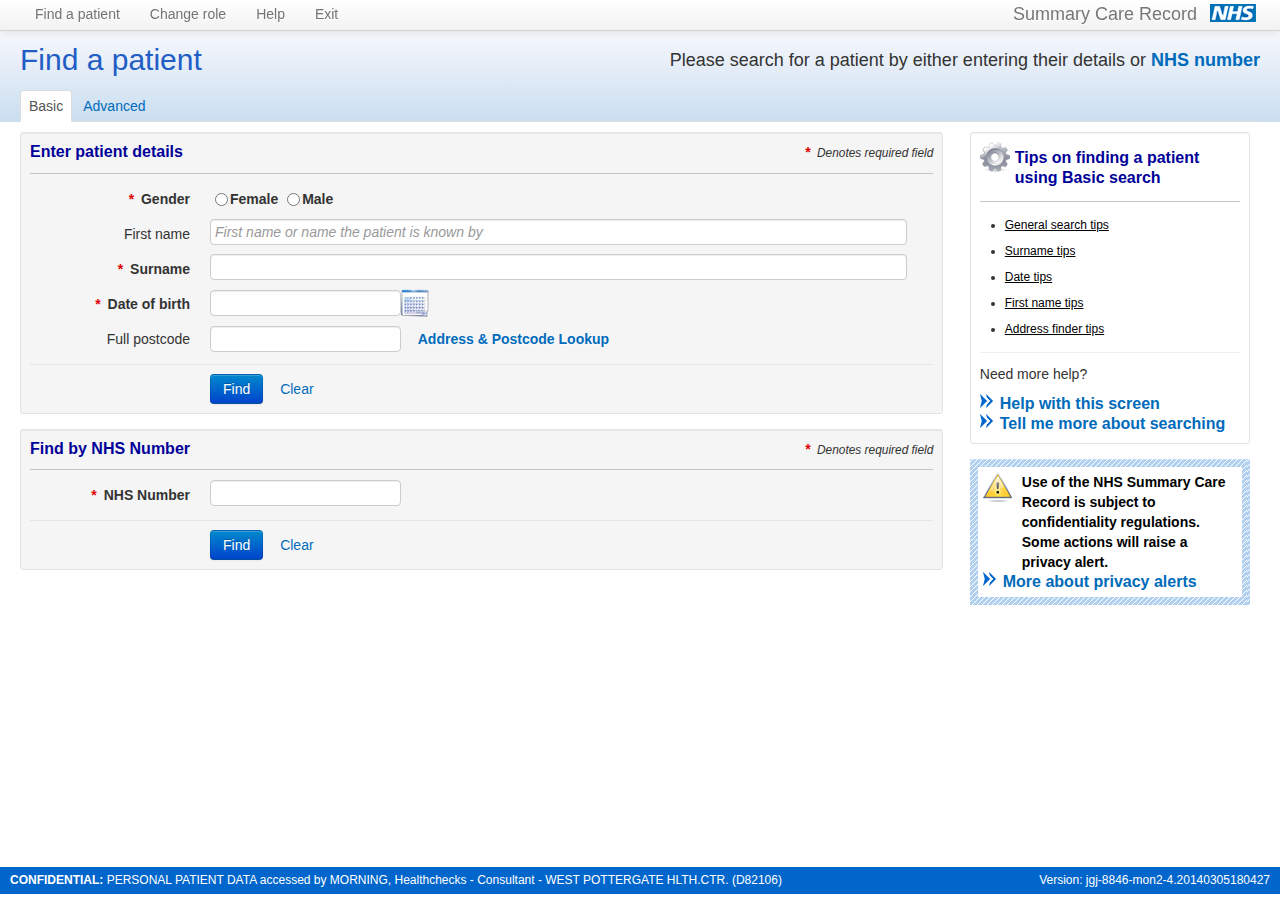
==== commit 41ba8e7e: "a" ====
--- a/index.html
+++ b/index.html
@@ -6,7 +6,10 @@
 <html>
 
 <head>
-    <meta charset="utf-8" />
+    <meta charset="utf-8">
+    <meta http-equiv="x-ua-compatible" content="ie=edge">
+    <meta name="viewport" content="width=device-width, initial-scale=1.0">
+    <meta name="format-detection" content="telephone=no">
     <meta http-equiv="Pragma" content="no-cache" />
     <meta http-equiv="Cache-Control" content="no-cache, no-store, must-revalidate" />
     <meta http-equiv="Expires" content="0" />
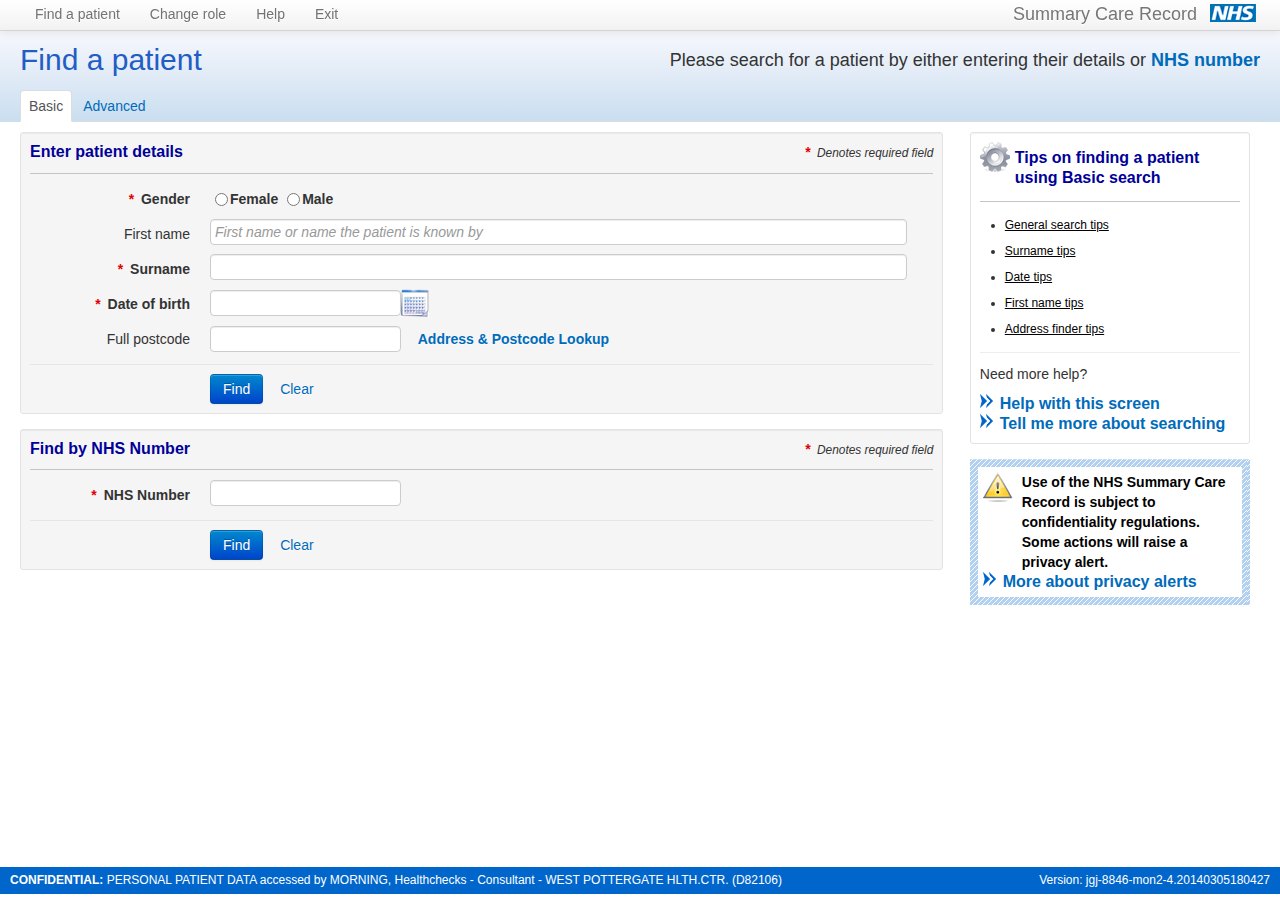
==== commit b930f3ef: "css in right folder" ====
--- a/index.html
+++ b/index.html
@@ -73,9 +73,12 @@
 
     <link type="text/css" href="/summarycarerecord/static/css/print-disabled.css" rel="stylesheet" media="print" />
 
-
-
-
+    <!-- Foundation stuff -->
+
+    <link rel="stylesheet" href="css/foundation.css">
+    <link rel="stylesheet" href="css/app.css">
+    <link rel="stylesheet" href="css/scra.css">
+    <link rel="stylesheet" href="css/scra-396.css">
 
 
 
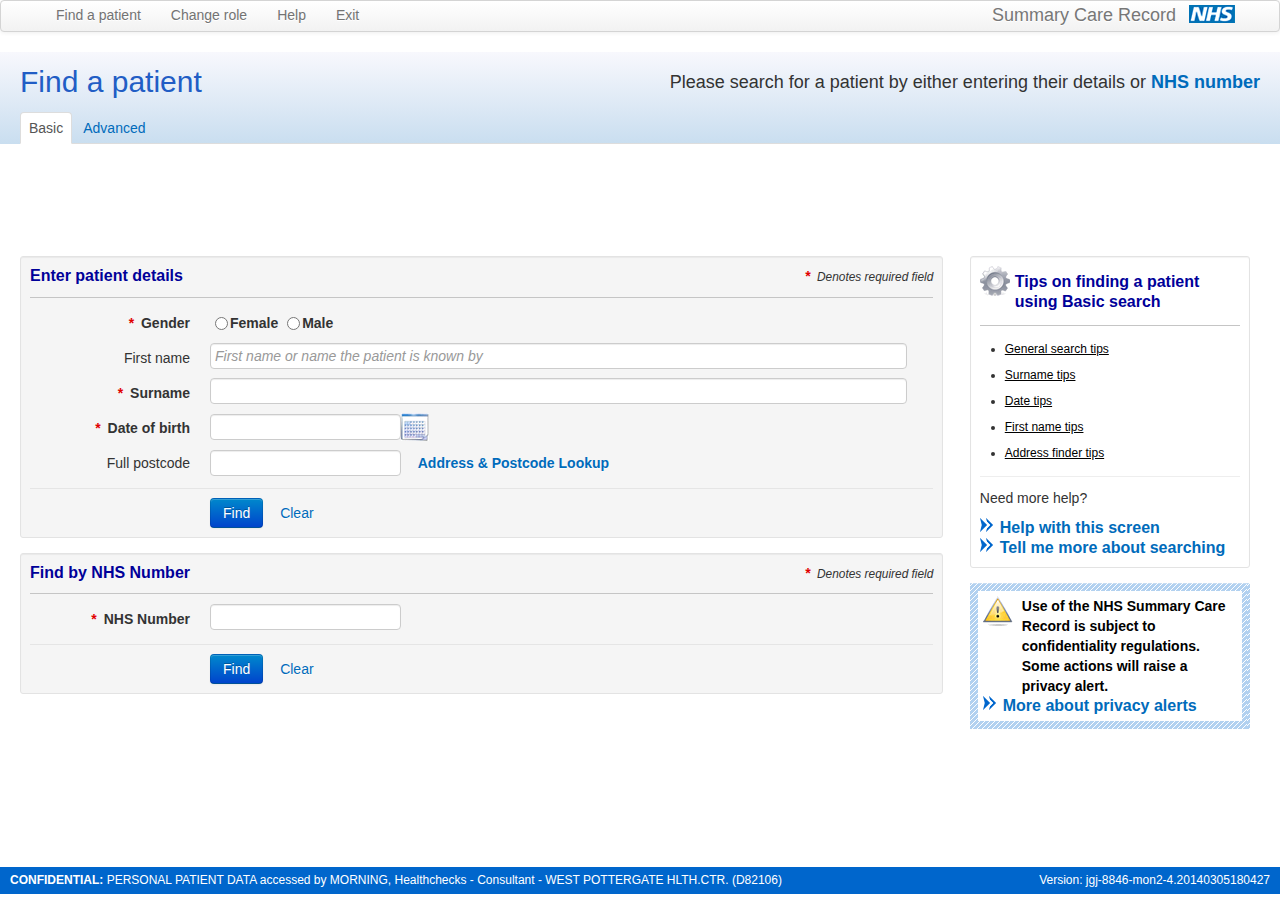
==== commit 31050942: "1" ====
--- a/index.html
+++ b/index.html
@@ -75,10 +75,10 @@
 
     <!-- Foundation stuff -->
 
-    <link rel="stylesheet" href="css/foundation.css">
-    <link rel="stylesheet" href="css/app.css">
-    <link rel="stylesheet" href="css/scra.css">
-    <link rel="stylesheet" href="css/scra-396.css">
+    <link rel="stylesheet" href="/summarycarerecord/common/static/css//foundation.css">
+    <link rel="stylesheet" href="/summarycarerecord/common/static/css//app.css">
+    <link rel="stylesheet" href="/summarycarerecord/common/static/css//scra.css">
+    <link rel="stylesheet" href="/summarycarerecord/common/static/css//scra-396.css">
 
 
 
@@ -136,7 +136,7 @@
 
     </div>
 
-    <div id="header" class="navbar navbar-fixed-top">
+    <div id="header" class="navbar">
         <div class="navbar-inner">
             <div class="container-fluid">
                 <div class="pull-left print-only">
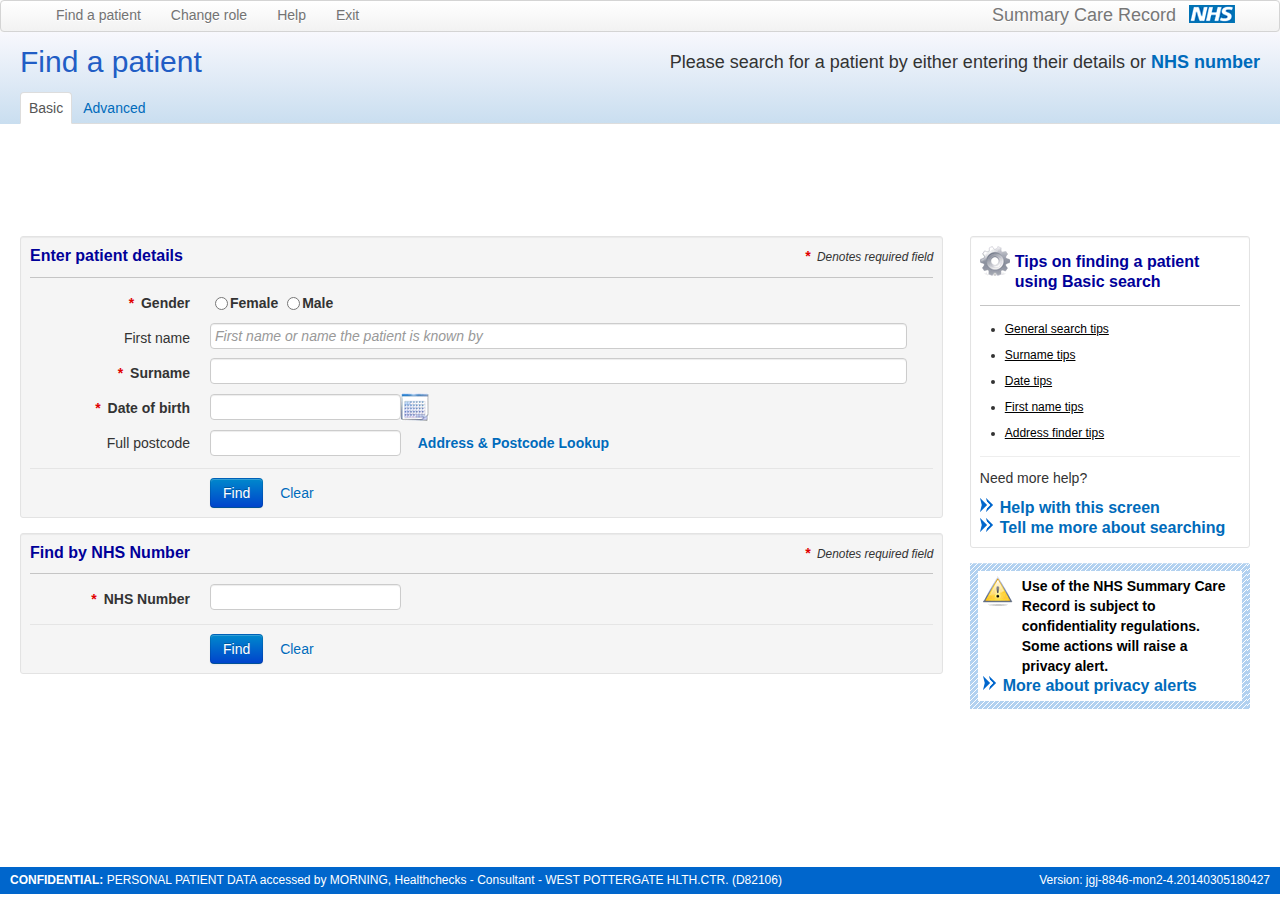
==== commit a5b0d434: "content padding-top removed" ====
--- a/index.html
+++ b/index.html
@@ -225,7 +225,7 @@
                 </div>
             </div>
         </div>
-        <div id="masterBody" class="container-fluid" style="padding-top: 102px;">
+        <div id="masterBody" class="container-fluid">
 
 
             <div class="row-fluid">
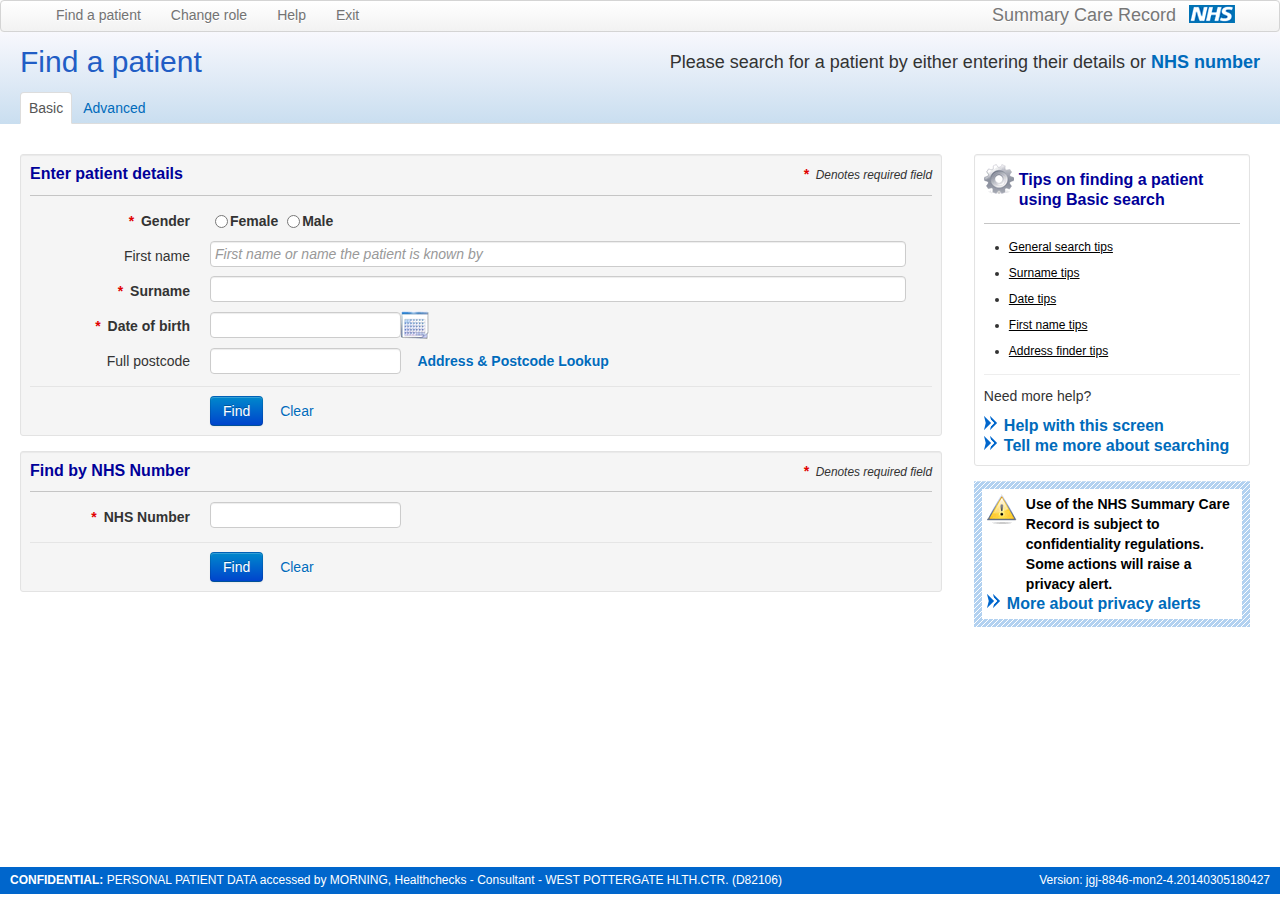
==== commit 2f713d9b: "1" ====
--- a/index.html
+++ b/index.html
@@ -28,6 +28,8 @@
 
     <link type="text/css" href="/summarycarerecord/common/static/css/bootstrap-2.3.2.css" rel="stylesheet" media="all" />
 
+    <link type="text/css" href="/summarycarerecord/common/static/css/bootstrap-responsive.css" rel="stylesheet" media="all" />
+
     <link type="text/css" href="/summarycarerecord/static/css/bootstrap-overrides.css" rel="stylesheet" media="all" />
 
     <link type="text/css" href="/summarycarerecord/common/static/css/lib/jquery.ui.core-1.10.4.css" rel="stylesheet" media="all" />
